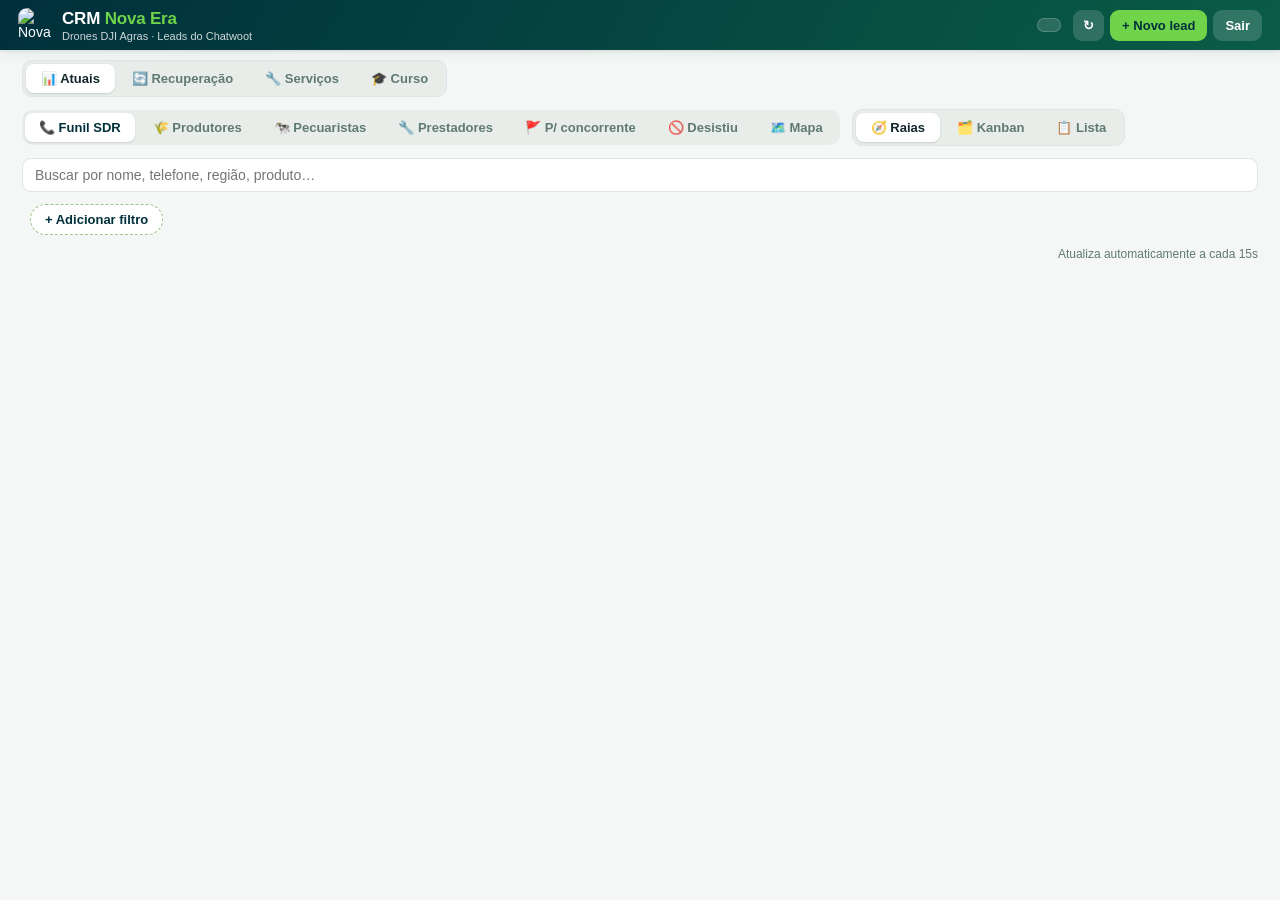
==== public/index.html @ 998b4871 "Painel do Curso: funil paralelo de venda do curso (entrada so manual) Novo escopo 🎓 Curso ao lado de" ====
<!DOCTYPE html>
<html lang="pt-BR">
<head>
  <meta charset="UTF-8" />
  <meta name="viewport" content="width=device-width, initial-scale=1.0, viewport-fit=cover" />
  <title>CRM Nova Era Drones</title>
  <link rel="stylesheet" href="vendor/leaflet/leaflet.css" />
  <link rel="stylesheet" href="styles.css" />
  <link rel="icon" href="brand/favicon.png" />
  <!-- ícone e comportamento de "app" na tela inicial do celular -->
  <link rel="apple-touch-icon" href="brand/apple-touch-icon.png" />
  <link rel="manifest" href="manifest.json" />
  <meta name="apple-mobile-web-app-capable" content="yes" />
  <meta name="mobile-web-app-capable" content="yes" />
  <meta name="apple-mobile-web-app-status-bar-style" content="black-translucent" />
  <meta name="apple-mobile-web-app-title" content="Nova Era" />
  <meta name="theme-color" content="#00303c" />
  <!-- Service Worker: abre/registra offline no campo E mantém o app sempre na
       versão mais nova (recarrega sozinho quando uma atualização assume). -->
  <script>
    if ('serviceWorker' in navigator) {
      // se JÁ existe um SW controlando, uma troca = versão nova assumiu -> recarrega 1x
      if (navigator.serviceWorker.controller) {
        var _recarregando = false;
        navigator.serviceWorker.addEventListener('controllerchange', function () {
          if (_recarregando) return;
          _recarregando = true;
          window.location.reload();
        });
      }
      window.addEventListener('load', function () {
        navigator.serviceWorker.register('/sw.js').then(function (reg) {
          reg.update && reg.update();           // procura atualização a cada abertura
          setInterval(function () { reg.update && reg.update(); }, 60 * 60 * 1000);
        }).catch(function () {});
      });
    }
  </script>
</head>
<body>
  <!-- barra de status offline / envio pendente (controlada pelo app.js) -->
  <div class="offline-bar" id="offlineBar" hidden></div>
  <header class="topbar">
    <div class="brand">
      <img class="logo-img" src="brand/icone.png" alt="Nova Era Drones" />
      <div>
        <h1>CRM <span class="brand-accent">Nova Era</span></h1>
        <p class="sub">Drones DJI Agras · Leads do Chatwoot</p>
      </div>
    </div>
    <div class="stats" id="stats"><!-- preenchido via JS --></div>
    <div class="actions">
      <span class="user-chip" id="userChip"></span>
      <div class="manage-wrap">
        <button class="btn ghost" id="btnManage" title="Ferramentas de gestão" hidden>⚙️ Gerenciar ▾</button>
        <div class="manage-menu" id="manageMenu" hidden>
          <button class="btn ghost" id="btnTeamActivity" title="Quem está online e o que a equipe fez" hidden>👀 Equipe online</button>
          <button class="btn ghost" id="btnBulk" title="Alterar vários clientes de uma vez" hidden>⚡ Alterar em massa</button>
          <button class="btn ghost" id="btnImport" title="Importar leads em massa" hidden>⬆️ Importar planilha</button>
          <button class="btn ghost" id="btnReport" title="Relatório diário" hidden>📊 Relatório</button>
          <button class="btn ghost" id="btnCampaigns" title="Campanhas" hidden>📣 Campanhas</button>
          <button class="btn ghost" id="btnAlertas" title="Prazos dos alertas de retorno e resposta" hidden>⏰ Alertas</button>
          <button class="btn ghost" id="btnUsers" title="Usuários e acessos" hidden>👥 Usuários</button>
        </div>
      </div>
      <button class="btn ghost icon-only" id="btnRefresh" title="Atualizar">↻</button>
      <button class="btn primary" id="btnNew">+ Novo lead</button>
      <button class="btn ghost" id="btnLogout" title="Sair">Sair</button>
    </div>
  </header>

  <div class="toolbar">
    <div class="escopo-switch" id="escopoSwitch" role="tablist" aria-label="Escopo dos leads">
      <button type="button" class="escopo-opt active" id="escAtuais" data-escopo="atuais">📊 Atuais</button>
      <button type="button" class="escopo-opt" id="escRecup" data-escopo="recuperacao">🔄 Recuperação<span class="escopo-badge" id="escRecupBadge" hidden></span></button>
      <button type="button" class="escopo-opt" id="escServ" data-escopo="servicos">🔧 Serviços<span class="escopo-badge serv" id="escServBadge" hidden></span></button>
      <button type="button" class="escopo-opt" id="escCurso" data-escopo="curso">🎓 Curso<span class="escopo-badge curso" id="escCursoBadge" hidden></span></button>
    </div>
    <div class="view-tabs" id="viewTabs" role="tablist">
      <button class="view-tab active" id="tabSDR" role="tab">📞 Funil SDR</button>
      <button class="view-tab" id="tabProdutor" role="tab">🌾 Produtores</button>
      <button class="view-tab" id="tabPecuarista" role="tab">🐄 Pecuaristas</button>
      <button class="view-tab" id="tabPrestador" role="tab">🔧 Prestadores</button>
      <button class="view-tab" id="tabPerdidos" role="tab">🚩 P/ concorrente</button>
      <button class="view-tab" id="tabDesistiu" role="tab">🚫 Desistiu</button>
      <button class="view-tab" id="tabMap" role="tab">🗺️ Mapa</button>
    </div>
    <div class="escopo-switch" id="boardViewSwitch" role="tablist" aria-label="Modo de visualização" title="Como mostrar o quadro">
      <button type="button" class="escopo-opt bv-opt active" id="bvRaias" data-bv="raias">🧭 Raias</button>
      <button type="button" class="escopo-opt bv-opt" id="bvKanban" data-bv="kanban">🗂️ Kanban</button>
      <button type="button" class="escopo-opt bv-opt" id="bvLista" data-bv="lista">📋 Lista</button>
    </div>
    <input type="search" id="search" placeholder="Buscar por nome, telefone, região, produto…" />
    <div class="filters-bar">
      <div class="filter-chips" id="filterChips"><!-- chips de filtro via JS --></div>
      <div class="filter-add-wrap">
        <button class="btn-add-filter" id="btnAddFilter" type="button">+ Adicionar filtro</button>
        <div class="filter-menu" id="filterMenu" hidden><!-- opções via JS --></div>
      </div>
      <button class="link-clear" id="btnLimparFiltros" type="button" hidden>Limpar tudo</button>
    </div>
    <span class="hint" id="autoHint">Atualiza automaticamente a cada 15s</span>
  </div>

  <div class="warn-bar" id="senhaPadraoAviso" hidden>
    ⚠️ Você ainda está usando a senha padrão. Clique aqui para trocar em <b>Usuários</b> e proteger o acesso.
  </div>

  <!-- aviso quando um filtro/busca esconde todos os leads (nada foi perdido) -->
  <div class="empty-filtro" id="emptyFiltro" hidden>
    <span id="emptyFiltroTexto">Nenhum lead corresponde à busca/filtros atuais.</span>
    <button class="btn-limpa-vazio" id="btnLimparVazio" type="button">Limpar busca e filtros</button>
  </div>

  <main class="board-wrap" id="boardWrap">
    <div class="swimboard" id="swimboard"><!-- swimlanes via JS --></div>
  </main>

  <main class="lost-wrap" id="lostWrap" hidden>
    <div class="lost-head" id="lostHead"></div>
    <div class="lost-grid" id="lostGrid"></div>
  </main>

  <main class="lost-wrap" id="desistiuWrap" hidden>
    <div class="lost-head" id="desistiuHead"></div>
    <div class="lost-grid" id="desistiuGrid"></div>
  </main>

  <main class="lost-wrap" id="alertasWrap" hidden>
    <div class="lost-head" id="alertasHead"></div>
    <div class="lost-grid" id="alertasGrid"></div>
  </main>

  <main class="map-wrap" id="mapWrap" hidden>
    <div class="map-legend">
      <span><span class="pin-dot aprox"></span> Aproximado (centro da cidade)</span>
      <span><span class="pin-dot exato"></span> Fazenda exata (ajustada)</span>
      <span>👍 Contato recente · 🔥 Lead quente (várias atualizações)</span>
      <span>⏳ Aguardando liberação do financiamento</span>
      <span>🚫 Desistiu da compra</span>
      <span>🧐 Só curioso (sem perspectiva)</span>
      <span class="map-hint">Arraste um pino até a fazenda do cliente para salvar a localização exata.</span>
    </div>
    <div id="map"></div>
  </main>

  <script src="vendor/leaflet/leaflet.js"></script>

  <!-- Modal de detalhe / edição do lead -->
  <div class="modal-backdrop" id="modalBackdrop" hidden>
    <div class="modal-row">
    <div class="modal" role="dialog" aria-modal="true">
      <div class="modal-head">
        <h2 id="modalTitle">Lead</h2>
        <button class="icon-btn" id="modalClose" aria-label="Fechar">✕</button>
      </div>
      <form id="leadForm" class="modal-body">
        <input type="hidden" name="id" />

        <div class="classify" id="classifyBox">
          <span class="classify-label">Classificação do SDR:</span>
          <div class="seg">
            <label class="seg-opt"><input type="radio" name="tipo" value="" /> <span>—</span></label>
            <label class="seg-opt produtor"><input type="radio" name="tipo" value="produtor" /> <span>🌾 Produtor rural</span></label>
            <label class="seg-opt pecuarista"><input type="radio" name="tipo" value="pecuarista" /> <span>🐄 Pecuarista</span></label>
            <label class="seg-opt prestador"><input type="radio" name="tipo" value="prestador" /> <span>🔧 Prestador de serviço</span></label>
          </div>
          <label class="recup-toggle" title="Cliente antigo que você está tentando recuperar — fica na aba Recuperação, fora do funil dos leads novos">
            <input type="checkbox" name="recuperacao" /> <span>🔄 Lead de recuperação (cliente antigo)</span>
          </label>
        </div>

        <div class="grid">
          <label class="full">Nome do produtor
            <input name="nome" placeholder="Ex.: João da Silva" />
          </label>
          <label>Telefone / WhatsApp <span class="req">*</span>
            <a id="waLead" class="wa-btn" target="_blank" rel="noopener" title="Abrir conversa no WhatsApp" hidden>💬 Abrir no WhatsApp</a>
            <a id="cwLead" class="cw-btn" target="_blank" rel="noopener" title="Abre a conversa no Chatwoot e envia a saudação automática (canal oficial)" hidden>📨 Atender no Chatwoot</a>
            <input name="telefone" placeholder="Ex.: +55 62 99999-0000" required />
          </label>
          <label>E-mail <span class="req">*</span> <small class="req-hint">(nota fiscal)</small>
            <input name="email" type="email" placeholder="Ex.: produtor@email.com" required />
          </label>

          <div class="section-title full">👤 Contato e decisão de compra</div>
          <label>Cargo de quem entrou em contato
            <input name="cargo" list="cargosList" placeholder="Ex.: Agrônomo, Gerente, Filho do dono…" autocomplete="off" />
            <datalist id="cargosList">
              <option value="Proprietário"></option>
              <option value="Sócio"></option>
              <option value="Gerente da fazenda"></option>
              <option value="Administrador"></option>
              <option value="Agrônomo(a)"></option>
              <option value="Operador de drone"></option>
              <option value="Funcionário"></option>
              <option value="Filho(a) do proprietário"></option>
              <option value="Cônjuge"></option>
              <option value="Consultor"></option>
              <option value="Prestador de serviço"></option>
            </datalist>
          </label>
          <label>Quem decide / paga a compra
            <input name="decisor" placeholder="Deixe vazio se for o próprio contato" />
          </label>
          <label class="full">Cargo/relação de quem decide <small class="req-hint">(se for outra pessoa)</small>
            <input name="decisor_cargo" placeholder="Ex.: Proprietário, pai do contato, sócio majoritário…" />
          </label>
          <label class="ac-wrap">Região do produtor
            <input name="regiao" placeholder="Digite a cidade e escolha da lista…" autocomplete="off" />
            <div class="ac-box" id="cidadesBox" hidden></div>
          </label>
          <label>Área cultivada
            <input name="area_cultivada" placeholder="Ex.: 500 ha" />
          </label>
          <div class="full">
            <div class="pedido-head">🚁 Drones do pedido <small class="req-hint">(pode adicionar mais de um)</small></div>
            <div id="itensBox" class="itens-box"><!-- linhas geradas via JS --></div>
            <button type="button" id="btnAddItem">➕ Adicionar outro drone</button>
          </div>
          <label>Valor total estimado (R$)
            <input name="valor" type="number" min="0" step="100" placeholder="0" />
          </label>

          <div class="section-title full">💰 Forma de pagamento <small class="req-hint">(pode combinar — pagamento misto)</small></div>
          <div class="full pay-box" id="payBox"><!-- gerado via JS --></div>
          <div class="full pay-total" id="payTotal"></div>

          <div class="section-title full">🔧 Serviços (pós-venda)</div>
          <label class="recup-toggle full"><input type="checkbox" name="em_servicos" /> <span>Cliente no painel de Serviços (peças/manutenção)</span></label>
          <label>Etapa do serviço
            <select name="status_servico">
              <option value="">—</option>
              <option value="recebido_serv">🔧 Cliente com drone</option>
              <option value="ofertado">📞 Ofereci o serviço</option>
              <option value="negociando_serv">💬 Negociando</option>
              <option value="proposta_serv">📄 Proposta enviada</option>
              <option value="vendido_serv">🏆 Serviço vendido</option>
              <option value="recusado_serv">❌ Não quis</option>
            </select>
          </label>
          <label>Valor do serviço (R$)
            <input name="valor_servico" type="number" min="0" step="100" placeholder="0" />
          </label>

          <div class="section-title full">🎓 Curso de pilotagem</div>
          <label class="recup-toggle full"><input type="checkbox" name="em_curso" /> <span>Cliente no painel do Curso (interessado em fazer o curso)</span></label>
          <label>Etapa do curso
            <select name="status_curso">
              <option value="">—</option>
              <option value="interessado_curso">🎓 Interessado</option>
              <option value="ofertado_curso">📞 Ofereci o curso</option>
              <option value="negociando_curso">💬 Negociando</option>
              <option value="proposta_curso">📄 Proposta enviada</option>
              <option value="matriculado">🏆 Matriculado</option>
              <option value="recusado_curso">❌ Não quis</option>
            </select>
          </label>
          <label>Valor do curso (R$)
            <input name="valor_curso" type="number" min="0" step="100" placeholder="0" />
          </label>

          <div class="section-title full">Responsáveis</div>
          <label>SDR (primeiro contato)
            <select name="sdr" id="sdrSelect"></select>
          </label>
          <label>Vendedor responsável
            <select name="vendedor" id="vendedorSelect"></select>
          </label>
          <label>Etapa do funil
            <select name="status" id="statusSelect"></select>
          </label>

          <div class="section-title full">Origem do tráfego</div>
          <label>Canal
            <select name="origem_canal">
              <option value="">—</option>
              <option>Meta</option>
              <option>Google</option>
              <option>WhatsApp</option>
              <option>TikTok</option>
              <option>Indicação</option>
              <option>Outro</option>
            </select>
          </label>
          <label>Campanha cadastrada
            <select name="campanha_id" id="campanhaSelect"></select>
          </label>
          <label>Campanha (texto livre)
            <input name="campanha" placeholder="Ex.: Soja Safra 25/26" />
          </label>
          <label>utm_source
            <input name="utm_source" placeholder="ex.: facebook" />
          </label>
          <label>utm_medium
            <input name="utm_medium" placeholder="ex.: cpc" />
          </label>
          <label>utm_campaign
            <input name="utm_campaign" placeholder="ex.: soja_go" />
          </label>
          <label>utm_content
            <input name="utm_content" placeholder="ex.: anuncio_video_1" />
          </label>
          <label class="full">Observações
            <textarea name="observacoes" rows="3" placeholder="Anotações do atendimento…"></textarea>
          </label>

          <div class="section-title full">🚗 Visitas de campo <span id="visitCount" class="visit-count"></span></div>
          <div class="full">
            <button class="btn primary small" id="btnRegistrarVisita" type="button">📷 Registrar visita</button>
          </div>
          <div class="full" id="visitList"><!-- lista de visitas via JS --></div>
        </div>
        <div class="meta-line" id="metaLine"></div>
      </form>
      <div class="modal-foot">
        <button class="btn danger ghost" id="btnDelete" type="button">Excluir</button>
        <div class="spacer"></div>
        <button class="btn ghost" id="btnCancel" type="button">Cancelar</button>
        <button class="btn primary" id="btnSave" type="button">Salvar</button>
      </div>
    </div>
    <aside class="hist-panel" id="histPanel">
      <div class="hist-head">📜 Histórico do lead</div>
      <div class="hist-compose">
        <textarea id="histNota" rows="2" maxlength="2000"
          placeholder="Escreva uma atualização sobre este cliente… (ex.: liguei, vai pensar até sexta)"></textarea>
        <button class="hist-nota-btn" id="histNotaBtn" type="button">Adicionar</button>
      </div>
      <div class="hist-timeline" id="histTimeline"></div>
    </aside>
    <aside class="hist-panel chat-panel" id="chatPanel" hidden>
      <div class="hist-head chat-head">💬 Conversa (Chatwoot)
        <button type="button" class="icon-btn" id="chatRefresh" title="Atualizar a conversa">↻</button>
      </div>
      <div class="chat-msgs" id="chatMsgs"><!-- bolhas via JS --></div>
      <div class="chat-anexo-prev" id="chatAnexoPrev" hidden><!-- prévia do anexo --></div>
      <div class="chat-composer">
        <button type="button" class="chat-ico" id="chatAnexar" title="Enviar imagem ou vídeo">📎</button>
        <input type="file" id="chatArquivo" accept="image/*,video/*,audio/*" hidden />
        <button type="button" class="chat-ico" id="chatGravar" title="Gravar áudio">🎤</button>
        <input id="cwMsgTexto" maxlength="2000" autocomplete="off" placeholder="Mensagem para o cliente…" />
        <button type="button" id="cwMsgEnviar" title="Enviar pelo canal oficial">📤</button>
      </div>
    </aside>
    </div>
  </div>

  <!-- Modal de Registrar visita (câmera do celular) -->
  <div class="modal-backdrop modal-top" id="visitBackdrop" hidden>
    <div class="modal narrow" role="dialog" aria-modal="true">
      <div class="modal-head">
        <h2>🚗 Registrar visita</h2>
        <button class="icon-btn" id="visitClose" aria-label="Fechar">✕</button>
      </div>
      <div class="modal-body">
        <p class="muted-note" id="visitLeadNome"></p>
        <label>📷 Foto da fazenda
          <input type="file" id="visitFoto" accept="image/*" capture="environment" />
        </label>
        <div id="visitPreview" class="visit-preview" hidden></div>
        <label>Resultado da visita
          <select id="visitResultado">
            <option value="">— selecione —</option>
            <option>Interessado — avançar</option>
            <option>Em negociação</option>
            <option>Vai pensar</option>
            <option>Reagendar</option>
            <option>Sem interesse</option>
            <option>Fechou negócio</option>
            <option>Não encontrou o cliente</option>
            <option>Outro</option>
          </select>
        </label>
        <label>Observações da visita
          <textarea id="visitObs" rows="3" placeholder="O que foi conversado, próximos passos…"></textarea>
        </label>
        <div class="visit-geo-info" id="visitGeoInfo">📍 A localização (GPS) é registrada automaticamente ao salvar — é obrigatória.</div>
      </div>
      <div class="modal-foot">
        <div class="spacer"></div>
        <button class="btn ghost" id="visitCancel" type="button">Cancelar</button>
        <button class="btn primary" id="visitSalvar" type="button">Salvar visita</button>
      </div>
    </div>
  </div>

  <!-- Modal de Relatório diário -->
  <div class="modal-backdrop" id="reportBackdrop" hidden>
    <div class="modal wide" role="dialog" aria-modal="true">
      <div class="modal-head">
        <h2>📊 Relatório diário</h2>
        <button class="icon-btn" id="reportClose" aria-label="Fechar">✕</button>
      </div>
      <div class="modal-body">
        <p class="muted-note">Leads que chegaram por dia (do Chatwoot e demais origens) e quantos
          o SDR qualificou. Use para acompanhar o volume de entrada e a produtividade da triagem.</p>
        <div class="report-controls">
          <label class="inline">Período
            <select id="reportDias">
              <option value="7">Últimos 7 dias</option>
              <option value="30" selected>Últimos 30 dias</option>
              <option value="90">Últimos 90 dias</option>
            </select>
          </label>
          <button class="btn primary small" id="btnReportCsv" type="button">⬇️ Baixar CSV</button>
        </div>
        <div id="reportTotals" class="report-totals"></div>
        <div id="reportBody" class="camp-report"></div>
      </div>
    </div>
  </div>

  <!-- Painel do gestor: quem está online + últimas movimentações da equipe -->
  <div class="modal-backdrop" id="teamActBackdrop" hidden>
    <div class="modal" role="dialog" aria-modal="true">
      <div class="modal-head">
        <h2>👀 Equipe — online e atividade</h2>
        <button class="icon-btn" id="teamActClose" aria-label="Fechar">✕</button>
      </div>
      <div class="modal-body">
        <div class="ta-sec-title">🟢 Online agora</div>
        <div id="onlineList" class="online-list"></div>
        <div class="ta-sec-title">🕒 Últimas movimentações</div>
        <div id="atividadeList" class="atividade-list"></div>
      </div>
    </div>
  </div>

  <!-- Modal de Importação em massa -->
  <!-- Ação em massa: aplica a mesma mudança a todos os clientes listados agora -->
  <div class="modal-backdrop" id="bulkBackdrop" hidden>
    <div class="modal narrow" role="dialog" aria-modal="true">
      <div class="modal-head">
        <h2>⚡ Alterar vários de uma vez</h2>
        <button class="icon-btn" id="bulkClose" aria-label="Fechar">✕</button>
      </div>
      <div class="modal-body">
        <p class="muted-note" id="bulkResumo"></p>
        <label>Vendedor responsável
          <select id="bulkVendedor"></select>
        </label>
        <label>Classificar como
          <select id="bulkTipo">
            <option value="">— manter como está —</option>
            <option value="produtor">🌾 Produtor rural</option>
            <option value="pecuarista">🐄 Pecuarista</option>
            <option value="prestador">🔧 Prestador de serviço</option>
          </select>
        </label>
        <label class="bulk-check">
          <input type="checkbox" id="bulkQualificar" />
          Mover para o funil de vendas (etapa “Recebido do SDR”) quem ainda está na triagem
        </label>
        <p class="muted-note">Altera <b>só os clientes da aba em que você está agora</b> (respeitando a
          busca e os filtros) — o número acima é exatamente o que será alterado. Negócios já
          <b>Ganhos</b> ou <b>Perdidos</b> <b>não são alterados</b>.</p>
        <div class="import-actions">
          <button class="btn primary" id="btnBulkRun" type="button">Aplicar</button>
        </div>
        <div id="bulkResult" class="import-result"></div>
      </div>
    </div>
  </div>

  <div class="modal-backdrop" id="importBackdrop" hidden>
    <div class="modal narrow" role="dialog" aria-modal="true">
      <div class="modal-head">
        <h2>⬆️ Importar leads</h2>
        <button class="icon-btn" id="importClose" aria-label="Fechar">✕</button>
      </div>
      <div class="modal-body">
        <p class="muted-note">Envie uma planilha <b>CSV</b> (o Excel salva nesse formato:
          <i>Arquivo → Salvar como → CSV</i>). Colunas aceitas: <b>nome, telefone, email</b>,
          regiao, area_cultivada, produto, valor, sdr, vendedor, canal, campanha, observacoes.
          Telefone e e-mail são obrigatórios; duplicados são pulados e listados no final.</p>
        <p><a id="importTemplate" class="pp-acao" download="modelo-leads.csv">⬇️ Baixar planilha modelo</a></p>
        <input type="file" id="importFile" accept=".csv,text/csv" />
        <div class="import-actions">
          <button class="btn primary" id="btnImportRun" type="button">Importar</button>
        </div>
        <div id="importResult" class="import-result"></div>
      </div>
    </div>
  </div>

  <!-- Modal de Campanhas -->
  <div class="modal-backdrop" id="campBackdrop" hidden>
    <div class="modal wide" role="dialog" aria-modal="true">
      <div class="modal-head">
        <h2>📣 Campanhas</h2>
        <button class="icon-btn" id="campClose" aria-label="Fechar">✕</button>
      </div>
      <div class="modal-body">
        <p class="muted-note">Cadastre cada campanha de tráfego pago. O CRM identifica a campanha do
          lead automaticamente: pelos dados do anúncio (Meta → WhatsApp), pelas UTMs da landing page
          ou pelo <b>#código</b> na primeira mensagem — use o link de WhatsApp gerado abaixo no seu anúncio.</p>

        <div class="settings-row">
          <label class="inline">Seu número de WhatsApp (com DDI+DDD, só dígitos)
            <input id="waNumber" placeholder="Ex.: 5562999990000" />
          </label>
          <button class="btn primary small" id="btnSaveWa" type="button">Salvar número</button>
        </div>

        <div class="section-title" style="margin-top:16px">📨 Atender pelo Chatwoot (canal oficial)</div>
        <p class="muted-note">Os vendedores atendem pelo Chatwoot da empresa (não pelo WhatsApp pessoal,
          que corre risco de bloqueio). O botão “Atender no Chatwoot” abre a conversa e envia a saudação
          abaixo automaticamente. Use <b>{nome}</b> para o primeiro nome do cliente.</p>
        <div class="settings-row">
          <label class="inline">Endereço do Chatwoot
            <input id="cwUrl" placeholder="Ex.: https://chat.novaeradrones.com.br" />
          </label>
          <label class="inline">Nº da conta
            <input id="cwAccount" placeholder="Ex.: 2" style="width:70px" />
          </label>
          <label class="inline">Nº da caixa de entrada <small class="req-hint">(p/ criar conversa nova — o Testar conexão mostra os números)</small>
            <input id="cwInbox" placeholder="Ex.: 3" style="width:70px" />
          </label>
        </div>
        <div class="settings-row">
          <label class="inline">Token de acesso da API <small class="req-hint">(Perfil → Configurações → Token de acesso)</small>
            <input id="cwToken" type="password" placeholder="cole o token aqui" autocomplete="off" />
          </label>
        </div>
        <div class="settings-row">
          <label class="inline" style="flex:1">Saudação automática
            <textarea id="cwSaudacao" rows="2" placeholder="Ex.: Olá {nome}! Aqui é da Nova Era Drones 👋 Tudo bem?"></textarea>
          </label>
          <button class="btn primary small" id="btnSaveCw" type="button">Salvar Chatwoot</button>
          <button class="btn ghost small" id="btnTestCw" type="button" title="Verifica o endereço, o token e a conta e diz o que está errado">🔌 Testar conexão</button>
        </div>
        <div class="cw-teste" id="cwTesteBox" hidden></div>

        <div class="settings-row" style="margin-top:10px">
          <button class="btn ghost small" id="btnConectarTodos" type="button"
            title="Vincula cada lead da Recuperação à conversa antiga dele no Chatwoot (não envia mensagem nenhuma)">🔗 Conectar TODOS os leads da Recuperação</button>
        </div>
        <div class="cw-teste" id="loteStatus" hidden></div>

        <div class="section-title" style="margin-top:18px">📥 Receber leads do Chatwoot automaticamente</div>
        <p class="muted-note">Todo cliente que chamar no Chatwoot vira lead aqui <b>sozinho</b> — já conectado à
          conversa (chat, saudação, tudo funcionando) e entrando no rodízio dos SDRs. Para ligar essa ponte:
          <b>1)</b> copie o endereço abaixo; <b>2)</b> no Chatwoot, vá em <b>⚙️ Configurações → Integrações →
          Webhooks → Configurar / Adicionar novo webhook</b>; <b>3)</b> cole o endereço e marque os eventos
          <b>Conversa criada</b>, <b>Conversa atualizada</b> e <b>Mensagem criada</b>; <b>4)</b> salve.</p>
        <div class="settings-row">
          <input id="whUrl" readonly placeholder="carregando…" style="flex:1; min-width: 0" />
          <button class="btn primary small" id="btnCopiarWh" type="button">📋 Copiar endereço</button>
        </div>
        <div class="cw-teste" id="whStatus" hidden></div>

        <form id="campForm" class="camp-add">
          <input name="nome" placeholder="Nome da campanha (ex.: Soja Safra 2025)" required />
          <select name="canal">
            <option>Meta</option>
            <option>Google</option>
            <option>WhatsApp</option>
            <option>TikTok</option>
            <option>Indicação</option>
            <option>Outro</option>
          </select>
          <input name="keyword" placeholder="Palavra-chave (opcional)" />
          <button class="btn primary" type="submit">Adicionar</button>
        </form>

        <div id="campList" class="camp-list"><!-- via JS --></div>

        <div class="section-title" style="margin-top:18px">📊 Resultado por campanha</div>
        <div id="campReport" class="camp-report"><!-- via JS --></div>
      </div>
    </div>
  </div>

  <!-- Modal de Alertas (prazos configuráveis) -->
  <div class="modal-backdrop" id="alertasCfgBackdrop" hidden>
    <div class="modal" role="dialog" aria-modal="true">
      <div class="modal-head">
        <h2>⏰ Alertas</h2>
        <button class="icon-btn" id="alertasCfgClose" aria-label="Fechar">✕</button>
      </div>
      <div class="modal-body">
        <p class="muted-note">Ajuste de quanto em quanto tempo o CRM cobra a equipe. Os alertas
          aparecem no card do lead e na central <b>🔔 Alertas</b> (topo).</p>

        <div class="settings-row">
          <label class="inline">📨 Cobrar um retorno a cada
            <input id="cfgCadencia" type="number" min="1" max="30" step="1" style="width:70px" /> dia(s) sem contato
          </label>
        </div>
        <p class="muted-note" style="margin-top:2px">Leads 🔥 quentes são cobrados na metade do prazo (mais cedo e em vermelho);
          👍 mornos no prazo (laranja); frios no prazo (amarelo).</p>

        <div class="settings-row" style="margin-top:14px">
          <label class="inline">📱 Marcar a resposta como urgente (vermelho) após
            <input id="cfgRespostaHoras" type="number" min="1" max="168" step="1" style="width:70px" /> hora(s)
          </label>
        </div>
        <p class="muted-note" style="margin-top:2px">Vale para o alerta de “registrar a resposta” que começa quando você clica no WhatsApp do cliente.</p>

        <div style="margin-top:16px">
          <button class="btn primary" id="btnSaveAlertas" type="button">Salvar</button>
        </div>
      </div>
    </div>
  </div>

  <!-- Modal de Usuários e níveis de acesso (só administrador) -->
  <div class="modal-backdrop" id="teamBackdrop" hidden>
    <div class="modal" role="dialog" aria-modal="true">
      <div class="modal-head">
        <h2>👥 Usuários e níveis de acesso</h2>
        <button class="icon-btn" id="teamClose" aria-label="Fechar">✕</button>
      </div>
      <div class="modal-body">
        <p class="muted-note"><b>Níveis:</b> SDR vê só os leads dele · Vendedor vê os leads
          qualificados dele (e os sem responsável, para assumir) · Gerente vê tudo ·
          Administrador vê tudo e gerencia estes acessos. Leads novos do Chatwoot entram em
          rodízio entre os SDRs ativos.</p>
        <div id="teamList" class="team-list"><!-- via JS --></div>
        <form id="teamForm" class="user-add">
          <input name="nome" placeholder="Nome" required />
          <input name="login" placeholder="login (opcional)" />
          <input name="senha" type="password" placeholder="senha (mín. 6)" required />
          <select name="papel">
            <option value="sdr">SDR</option>
            <option value="vendedor">Vendedor</option>
            <option value="gerente">Gerente</option>
            <option value="admin">Administrador</option>
          </select>
          <button class="btn primary" type="submit">Criar usuário</button>
        </form>
      </div>
    </div>
  </div>

  <div class="toast" id="toast" hidden></div>

  <script src="app.js"></script>
</body>
</html>
---- public/styles.css ----
/* Paleta Nova Era Drones (novaeradrones.com.br): petróleo #00303c + verde #70d44b */
:root {
  --green-900: #001d25;
  --green-700: #00303c;
  --green-600: #0a5c46;
  --green-500: #57b53a;
  --green-100: #e8f7e0;
  --accent: #70d44b;
  --bg: #f4f7f5;
  --card: #ffffff;
  --ink: #12262c;
  --muted: #5f7a74;
  --line: #dfe3eb;
  --danger: #c0392b;
  --amber: #b7791f;
  --blue: #2b6cb0;
  --purple: #6b46c1;
  --shadow: 0 1px 3px rgba(0, 48, 60, 0.10), 0 4px 12px rgba(0, 48, 60, 0.07);
  --radius: 12px;
  --col-w: 224px;
  --lane-w: 168px;
}

* { box-sizing: border-box; }
html, body { margin: 0; padding: 0; height: 100%; }
body {
  font-family: -apple-system, "Segoe UI", Roboto, Helvetica, Arial, sans-serif;
  background: var(--bg);
  color: var(--ink);
  font-size: 14px;
  -webkit-font-smoothing: antialiased;
  display: flex;
  flex-direction: column;
  height: 100vh;
  overflow-x: hidden; /* só o quadro rola de lado; a página nunca */
}

/* ---------- Topbar ---------- */
.topbar {
  display: flex;
  align-items: center;
  gap: 12px;
  padding: 8px 18px;
  /* aberto como app no iPhone (notch): empurra o conteúdo p/ baixo da status bar */
  padding-top: max(8px, env(safe-area-inset-top));
  padding-left: max(18px, env(safe-area-inset-left));
  padding-right: max(18px, env(safe-area-inset-right));
  background: linear-gradient(120deg, var(--green-700), var(--green-600));
  color: #fff;
  box-shadow: var(--shadow);
  flex-wrap: wrap;
  flex-shrink: 0;
}
.brand { display: flex; align-items: center; gap: 10px; }
.brand .logo-img { width: 34px; height: 34px; border-radius: 9px; }
.brand h1 { margin: 0; font-size: 17px; font-weight: 700; letter-spacing: -0.2px; }
.brand .brand-accent { color: var(--accent); }
.brand .sub { margin: 1px 0 0; font-size: 11px; opacity: 0.8; }
.user-chip {
  font-size: 12px; font-weight: 700; color: #fff;
  background: rgba(255, 255, 255, 0.14); border: 1px solid rgba(255, 255, 255, 0.2);
  border-radius: 20px; padding: 6px 11px; white-space: nowrap;
}

.stats { display: flex; gap: 7px; flex: 1; flex-wrap: wrap; }
.stat {
  background: rgba(255, 255, 255, 0.14);
  border: 1px solid rgba(255, 255, 255, 0.2);
  border-radius: 9px;
  padding: 4px 10px;
  min-width: 58px;
}
.stat .n { font-size: 15px; font-weight: 700; line-height: 1.15; white-space: nowrap; }
.stat .l { font-size: 10px; opacity: 0.85; margin-top: 1px; white-space: nowrap; }
.stat.clicavel { cursor: pointer; }
.stat.wait { background: rgba(255, 209, 102, 0.28); border-color: rgba(255, 209, 102, 0.75); }
.stat.wait:hover { background: rgba(255, 209, 102, 0.42); }
.stat.wait .l { opacity: 1; }
.actions { display: flex; gap: 6px; align-items: center; }
.actions .btn { padding: 8px 12px; font-size: 13px; }
.actions .btn.icon-only { padding: 8px 10px; }

/* menu "Gerenciar" (agrupa as ferramentas de gestão) */
.manage-wrap { position: relative; }
.manage-menu {
  position: absolute; top: calc(100% + 6px); right: 0; z-index: 60; min-width: 200px;
  background: #fff; border: 1px solid var(--line); border-radius: 10px; box-shadow: var(--shadow);
  padding: 6px; display: flex; flex-direction: column; gap: 2px;
}
.manage-menu[hidden] { display: none; }
.manage-menu .btn.ghost {
  background: none; color: var(--ink); text-align: left; justify-content: flex-start;
  width: 100%; border-radius: 7px; padding: 9px 11px; font-weight: 600; font-size: 13.5px;
}
.manage-menu .btn.ghost:hover { background: var(--green-100); }
.manage-menu .btn[hidden] { display: none; }

/* ---------- Botões ---------- */
.btn {
  font: inherit; border: none; border-radius: 9px; padding: 9px 15px;
  cursor: pointer; font-weight: 600; white-space: nowrap;
  transition: transform 0.05s, filter 0.15s, background 0.15s;
}
.btn:active { transform: translateY(1px); }
.btn.primary { background: var(--accent); color: var(--green-700); }
.btn.primary:hover { filter: brightness(1.06); }
.btn.ghost { background: rgba(255, 255, 255, 0.16); color: #fff; }
.btn.ghost:hover { background: rgba(255, 255, 255, 0.26); }
.btn.danger { color: var(--danger); }
.btn.danger.ghost { background: #fbe9e7; }
.btn.danger.ghost:hover { background: #f7d9d5; }
.icon-btn {
  background: none; border: none; font-size: 18px; cursor: pointer;
  color: var(--muted); padding: 4px 8px; border-radius: 6px;
}
.icon-btn:hover { background: var(--line); }

/* ---------- Toolbar ---------- */
.toolbar {
  display: flex; align-items: center; gap: 12px;
  padding: 10px 22px; flex-wrap: wrap; flex-shrink: 0;
}
.toolbar input[type="search"], .toolbar select {
  font: inherit; padding: 8px 12px; border: 1px solid var(--line);
  border-radius: 9px; background: #fff; color: var(--ink);
}
.toolbar input[type="search"] { flex: 1; min-width: 200px; }
.toolbar .hint { color: var(--muted); font-size: 12px; margin-left: auto; }

/* ---------- Filtros em chips (estilo Aegro) ---------- */
.filters-bar { display: flex; align-items: center; gap: 8px; flex-wrap: wrap; flex: 1 1 100%; }
.filter-chips { display: flex; align-items: center; gap: 8px; flex-wrap: wrap; }
.chip-filter {
  display: inline-flex; align-items: center; gap: 6px;
  background: var(--green-100); border: 1px solid #cfe6c4; border-radius: 20px; padding: 4px 6px 4px 12px;
}
.chip-filter .chip-label { font-size: 12px; font-weight: 700; color: var(--green-700); }
.chip-filter select {
  font: inherit; font-size: 12.5px; font-weight: 600; color: var(--ink);
  border: none; background: transparent; padding: 3px 2px; cursor: pointer; max-width: 190px;
}
.chip-filter select:focus { outline: none; }
.chip-x {
  border: none; background: rgba(0, 48, 60, 0.10); color: var(--green-700);
  width: 20px; height: 20px; border-radius: 50%; cursor: pointer; font-size: 11px; line-height: 1;
  display: inline-flex; align-items: center; justify-content: center;
}
.chip-x:hover { background: rgba(0, 48, 60, 0.20); }
.filter-add-wrap { position: relative; }
.btn-add-filter {
  font: inherit; font-size: 13px; font-weight: 700; cursor: pointer;
  color: var(--green-700); background: #fff; border: 1px dashed #9cc78a;
  border-radius: 20px; padding: 7px 14px;
}
.btn-add-filter:hover { background: var(--green-100); }
.filter-menu {
  position: absolute; top: calc(100% + 6px); left: 0; z-index: 40; min-width: 200px;
  background: #fff; border: 1px solid var(--line); border-radius: 10px; box-shadow: var(--shadow);
  padding: 6px; display: flex; flex-direction: column; gap: 2px;
}
.filter-menu[hidden] { display: none; }
.filter-menu-item {
  font: inherit; font-size: 13px; text-align: left; border: none; background: none; cursor: pointer;
  padding: 8px 10px; border-radius: 7px; color: var(--ink);
}
.filter-menu-item:hover { background: var(--green-100); }
.filter-menu-empty { font-size: 12px; color: var(--muted); padding: 8px 10px; }
.link-clear {
  font: inherit; font-size: 12.5px; font-weight: 600; color: var(--danger);
  background: none; border: none; cursor: pointer; text-decoration: underline;
}

/* ---------- Abas Quadro/Mapa ---------- */
/* Botão de escopo: Atuais (leads novos) x Recuperação (clientes antigos) */
.escopo-switch { display: inline-flex; gap: 2px; background: #e9ede9; border: 1px solid var(--line); border-radius: 10px; padding: 3px; }
.escopo-opt {
  border: none; background: transparent; font: inherit; font-size: 13px; font-weight: 700;
  color: var(--muted); padding: 7px 15px; border-radius: 8px; cursor: pointer;
  display: inline-flex; align-items: center; gap: 6px;
}
.escopo-opt.active { background: #fff; color: var(--ink); box-shadow: 0 1px 2px rgba(20,53,31,0.15); }
#escRecup.active { color: #8a5a00; }
.escopo-badge { background: #f0b429; color: #3a2c00; font-size: 11px; font-weight: 800; border-radius: 999px; padding: 0 7px; min-width: 18px; text-align: center; }
/* modo recuperação: lembrete visual de que NÃO é o funil dos leads novos */
body.modo-recuperacao .toolbar { background: #fff7e8; box-shadow: inset 0 3px 0 #f0b429; }
.recup-toggle { display: inline-flex; align-items: center; gap: 8px; margin-top: 10px; font-size: 13px; font-weight: 600; color: var(--ink); cursor: pointer; }
.recup-toggle input { width: 16px; height: 16px; }
.view-tabs { display: flex; gap: 4px; background: #e9ede9; border-radius: 10px; padding: 3px; }
.view-tabs[hidden] { display: none; } /* o atributo hidden precisa vencer o display:flex */
.view-tab {
  font: inherit; font-weight: 700; font-size: 13px; border: none; cursor: pointer;
  padding: 7px 14px; border-radius: 8px; background: transparent; color: var(--muted);
}
.view-tab.active { background: #fff; color: var(--green-700); box-shadow: 0 1px 2px rgba(20,53,31,0.12); }

/* ---------- Mapa ---------- */
/* Aba Negócios perdidos */
.lost-wrap { flex: 1; overflow: auto; padding: 14px 22px 24px; }
.lost-wrap[hidden] { display: none; }
.lost-head { margin-bottom: 12px; }
.lost-count { font-size: 18px; font-weight: 800; color: var(--danger); }
#desistiuHead .lost-count { color: #718096; } /* desistiu usa cinza, não o vermelho de perdido */
.lost-sub { font-size: 12.5px; color: var(--muted); margin-top: 2px; }
.lost-grid { display: grid; grid-template-columns: repeat(auto-fill, minmax(240px, 1fr)); gap: 12px; align-items: start; }
.lost-grid .card { margin-bottom: 0; cursor: pointer; }
.lost-empty { color: var(--muted); padding: 24px 4px; font-size: 14px; }

.map-wrap { flex: 1; display: flex; flex-direction: column; min-height: 0; padding: 0 22px 18px; }
/* o atributo hidden precisa vencer o display:flex acima — senão o mapa
   aparece embaixo do quadro e cobre a tela */
.map-wrap[hidden] { display: none; }
.map-legend {
  display: flex; align-items: center; gap: 18px; flex-wrap: wrap;
  font-size: 12.5px; color: var(--ink); padding: 8px 2px;
}
.map-legend .map-hint { color: var(--muted); margin-left: auto; }
.pin-dot {
  display: inline-block; width: 12px; height: 12px; border-radius: 50%;
  border: 2px solid #fff; box-shadow: 0 1px 3px rgba(0,0,0,0.35); vertical-align: -2px;
}
.pin-dot.aprox { background: #ed8936; }
.pin-dot.exato { background: var(--green-600); }
/* isolation: as camadas internas do Leaflet têm z-index alto (400-800);
   isolar impede que elas passem na frente dos modais do CRM */
#map { flex: 1; min-height: 0; border-radius: var(--radius); box-shadow: var(--shadow); isolation: isolate; }

/* pino no mapa (divIcon do Leaflet) */
.lead-pin {
  width: 18px; height: 18px; border-radius: 50%;
  border: 2.5px solid #fff; box-shadow: 0 1px 4px rgba(0,0,0,0.4);
  cursor: grab;
}
.lead-pin.aprox { background: #ed8936; }
.lead-pin.exato { background: var(--green-600); }
.lead-pin.won { background: var(--green-600); }
.lead-pin.lost { background: var(--danger); }
.lead-pin.gaveup { background: #718096; }
.lead-pin.curioso { background: #a9885c; }
/* aguardando o banco: anel azul (perde p/ "movendo" e p/ o calor, logo abaixo) */
.lead-pin.aguardando { box-shadow: 0 1px 4px rgba(0,0,0,0.4), 0 0 0 3px rgba(43,108,176,0.45); }
.lead-pin.movendo { box-shadow: 0 0 0 4px rgba(112, 212, 75, 0.6); animation: pulse 1s infinite; }
@keyframes pulse { 50% { box-shadow: 0 0 0 8px rgba(112, 212, 75, 0.25); } }
.pin-flag { position: absolute; left: 10px; top: -12px; font-size: 13px; filter: drop-shadow(0 1px 1px rgba(0,0,0,0.4)); }
/* selo de atividade recente em volta do pino (👍 recente / 🔥 quente) */
.pin-heat { position: absolute; right: -11px; bottom: -11px; font-size: 15px; line-height: 1;
  filter: drop-shadow(0 1px 1px rgba(0,0,0,0.45)); pointer-events: none; }
.lead-pin.heat-recente { box-shadow: 0 1px 4px rgba(0,0,0,0.4), 0 0 0 3px rgba(59,130,246,0.35); }
.lead-pin.heat-quente { box-shadow: 0 1px 4px rgba(0,0,0,0.4), 0 0 0 3px rgba(255,120,0,0.5); animation: heatPulse 1.5s infinite; }
@keyframes heatPulse { 50% { box-shadow: 0 1px 4px rgba(0,0,0,0.4), 0 0 0 8px rgba(255,120,0,0.15); } }
.map-popup .pp-heat { font-weight: 700; }
/* aguardando o banco liberar o recurso: ampulheta girando ("carregando") */
.pin-fin { position: absolute; left: -13px; top: -11px; font-size: 14px; line-height: 1;
  filter: drop-shadow(0 1px 1px rgba(0,0,0,0.45)); pointer-events: none;
  animation: finGira 2s linear infinite; }
@keyframes finGira { 0% { transform: rotate(0deg); } 60% { transform: rotate(180deg); } 100% { transform: rotate(360deg); } }
.map-popup .pp-fin { font-weight: 700; color: #2b6cb0; }
/* selo de atividade no card do quadro */
.card-heat { margin-left: 5px; font-size: 13px; }
.card-heat.quente { animation: heatBlink 1.6s infinite; }
@keyframes heatBlink { 50% { opacity: 0.55; } }
/* alerta "registre a resposta" (ao clicar no WhatsApp): amarelo e, com o tempo, vermelho */
.card .wait-reply {
  display: flex; align-items: center; gap: 5px;
  font-size: 11px; font-weight: 700; line-height: 1.25;
  margin: 4px 0 2px; padding: 3px 7px; border-radius: 7px;
}
.card .wait-reply .ic { flex-shrink: 0; }
/* barra de status offline / envio pendente (topo da tela) */
.offline-bar {
  position: sticky; top: 0; z-index: 1200;
  background: #4a3410; color: #ffe9c2; border-bottom: 1px solid #6b4d18;
  font-size: 13px; font-weight: 700; text-align: center;
  padding: 7px 12px; line-height: 1.3;
}
.offline-bar.enviando { background: #123f2a; color: #c8f2d8; border-bottom-color: #1c5e3f; }
/* marcador "aguardando enviar" em visitas/histórico feitos offline */
.pendente-envio {
  display: inline-block; margin-left: 6px; font-size: 10.5px; font-weight: 700;
  color: #8a6100; background: #fff5d6; border: 1px solid #f2d888;
  border-radius: 6px; padding: 1px 6px; vertical-align: middle;
}
.card .wait-reply.respondeu { background: #ddf5e3; color: #1c6b3a; border: 1px solid #a9dfba; }
.card .wait-reply.pendente { background: #fff5d6; color: #8a6100; border: 1px solid #f2d888; }
.card .wait-reply.morno { background: #ffe8cf; color: #9a4d0a; border: 1px solid #f5c48a; }
.card .wait-reply.urgente { background: #fde3e1; color: #b02a1f; border: 1px solid #f3b4ae; animation: heatBlink 1.6s infinite; }
.map-popup .pp-nome { font-weight: 700; font-size: 13.5px; margin-bottom: 4px; }
.map-popup .pp-linha { font-size: 12px; color: var(--muted); margin-top: 2px; }
.map-popup .pp-acoes { display: flex; gap: 6px; margin-top: 10px; flex-wrap: wrap; }
.map-popup .pp-btn {
  font: inherit; font-size: 12px; font-weight: 700; cursor: pointer;
  border: 1px solid var(--line); background: #fff; color: var(--ink);
  border-radius: 8px; padding: 6px 10px;
}
.map-popup .pp-btn:hover { background: var(--green-100); }
.map-popup .pp-btn.wa { color: #128c4b; border-color: #b6e6c6; background: #e7f7ee; text-decoration: none; }
.map-popup .pp-btn.wa:hover { background: #d4f0e0; }
/* botão "Abrir no WhatsApp" ao lado do campo de telefone na ficha */
.wa-btn {
  display: inline-block; margin-left: 8px; font-size: 12px; font-weight: 700;
  color: #128c4b; text-decoration: none; background: #e7f7ee; border: 1px solid #b6e6c6;
  border-radius: 14px; padding: 2px 10px; vertical-align: middle;
}
.wa-btn:hover { background: #d4f0e0; }
.wa-btn[hidden] { display: none; }
.map-popup .pp-btn.primary { background: var(--accent); border-color: var(--accent); color: var(--green-700); }

/* ---------- Quadro swimlane ---------- */
.board-wrap { flex: 1; overflow: auto; padding: 0 0 24px; }
.swimboard {
  display: grid;
  grid-template-columns: var(--lane-w) repeat(8, var(--col-w));
  align-items: start;
  min-width: max-content;
}

/* Cabeçalho das colunas (etapas) */
.col-h {
  position: sticky; top: 0; z-index: 6;
  background: var(--bg);
  padding: 12px 12px 10px;
  font-weight: 700; font-size: 12.5px;
  display: flex; align-items: center; gap: 7px;
  border-bottom: 2px solid var(--line);
}
.col-h .dot { width: 9px; height: 9px; border-radius: 50%; flex-shrink: 0; }
.corner {
  position: sticky; top: 0; left: 0; z-index: 8;
  background: var(--bg); border-bottom: 2px solid var(--line);
}

/* Rótulo da raia (coluna fixa à esquerda) */
.lane-label {
  position: sticky; left: 0; z-index: 5;
  background: var(--bg);
  padding: 12px 12px;
  border-bottom: 1px solid var(--line);
  border-right: 2px solid var(--line);
  min-height: 96px;
}
.lane-name { font-weight: 700; font-size: 13.5px; display: flex; align-items: center; gap: 6px; }
.role-badge {
  font-size: 9.5px; font-weight: 700; text-transform: uppercase; letter-spacing: 0.4px;
  padding: 1px 6px; border-radius: 20px;
}
.role-badge.sdr { background: #e8f0fb; color: var(--blue); }
.role-badge.vendedor { background: var(--green-100); color: var(--green-700); }
.role-badge.outro { background: #eee; color: var(--muted); }
.lane-metrics { margin-top: 8px; display: flex; flex-direction: column; gap: 3px; font-size: 11px; color: var(--muted); }
.lane-metrics b { color: var(--ink); }

/* Célula (raia × etapa) */
.cell {
  border-bottom: 1px solid var(--line);
  border-right: 1px dashed #ecefec;
  padding: 8px 8px;
  min-height: 96px;
}
.cell.drop-hover { background: var(--green-100); box-shadow: inset 0 0 0 2px var(--green-500); }

/* Cores por coluna */
.st-novo .dot { background: #718096; }
.st-triagem .dot { background: var(--blue); }
.st-q_prod .dot { background: var(--green-500); }
.st-q_prest .dot { background: #2f855a; }
.st-perd_sdr .dot { background: var(--danger); }
.st-curioso .dot { background: #a9885c; }
.st-recebido .dot { background: var(--green-500); }
.st-decidindo .dot { background: #b8860b; }
.st-negociacao .dot { background: var(--purple); }
/* colunas do painel de Serviços */
.st-recebido_serv .dot { background: #2b6cb0; }
.st-ofertado .dot { background: #0e7490; }
.st-negociando_serv .dot { background: var(--purple); }
.st-proposta_serv .dot { background: #b8860b; }
.st-vendido_serv .dot { background: var(--green-500); }
.st-recusado_serv .dot { background: #718096; }
.tag.valor.serv { background: #e0f2fe; color: #075985; }
/* botão Serviços do switch de escopo */
.escopo-badge.serv { background: #0e7490; color: #e0f7ff; }
#escServ.active { color: #0e5a6e; }
body.modo-servicos .toolbar { background: #eef8fb; box-shadow: inset 0 3px 0 #0e7490; }
/* botão Curso do switch de escopo (painel do curso de pilotagem) */
.escopo-badge.curso { background: #6b46c1; color: #f3ecfe; }
#escCurso.active { color: #553c9a; }
body.modo-curso .toolbar { background: #f6f2fd; box-shadow: inset 0 3px 0 #6b46c1; }
.tag.valor.curso { background: #f3ecfe; color: #553c9a; }
/* colunas do painel do Curso */
.st-interessado_curso .dot { background: #6b46c1; }
.st-ofertado_curso .dot { background: #0e7490; }
.st-negociando_curso .dot { background: var(--purple); }
.st-proposta_curso .dot { background: #b8860b; }
.st-matriculado .dot { background: var(--green-500); }
.st-recusado_curso .dot { background: #718096; }
/* caixa de seleção da ação em massa */
.bulk-check {
  display: flex; align-items: flex-start; gap: 8px; font-size: 13px;
  font-weight: 500; color: var(--ink); margin-top: 10px;
}
.bulk-check input { margin-top: 2px; flex-shrink: 0; }

/* ---------- Painel Equipe (online + atividade) ---------- */
.ta-sec-title { font-weight: 800; font-size: 13px; color: var(--green-700); margin: 4px 0 8px; }
.atividade-list .ta-sec-title, .ta-sec-title + .ta-sec-title { margin-top: 14px; }
.online-list { display: flex; flex-wrap: wrap; gap: 8px; margin-bottom: 6px; }
.online-chip {
  display: inline-flex; align-items: center; gap: 7px;
  background: #f1f4f2; border: 1px solid var(--line); border-radius: 20px; padding: 5px 12px 5px 9px;
}
.online-chip .dot { width: 9px; height: 9px; border-radius: 50%; background: #b8c0c4; flex-shrink: 0; }
.online-chip.on { background: #e9f9ef; border-color: #b6e6c6; }
.online-chip.on .dot { background: #2ecc71; box-shadow: 0 0 0 3px rgba(46,204,113,0.25); }
.online-chip .nome { font-weight: 700; font-size: 12.5px; color: var(--ink); }
.online-chip .papel { font-size: 10.5px; color: var(--muted); background: rgba(0,0,0,0.05); padding: 1px 6px; border-radius: 10px; }
.online-chip .quando { font-size: 11px; color: var(--muted); }
.online-chip.on .quando { color: var(--green-600); font-weight: 700; }

.atividade-list { max-height: 46vh; overflow-y: auto; }
.atv { padding: 9px 0; border-bottom: 1px solid var(--line); }
.atv:last-child { border-bottom: none; }
.atv-top { display: flex; justify-content: space-between; gap: 10px; align-items: baseline; }
.atv-who { font-size: 12.5px; font-weight: 700; color: var(--ink); }
.atv-when {
  font-size: 12.5px; font-weight: 700; color: var(--green-700); white-space: nowrap;
  background: #eef3ef; border-radius: 6px; padding: 2px 8px;
}
.atv-item { font-size: 12.5px; color: var(--ink); margin-top: 2px; }
.atv.nota .atv-item { background: #eef5ff; border: 1px solid #d3e3ff; border-radius: 8px; padding: 5px 8px; color: #14356b; display: inline-block; margin-top: 3px; }
.atv-lead {
  margin-top: 5px; border: none; cursor: pointer; background: var(--green-100);
  color: var(--green-700); font-weight: 700; font-size: 11.5px; padding: 3px 10px; border-radius: 20px;
}
.atv-lead:hover { background: #d9efcf; }
.ta-empty { font-size: 12.5px; color: var(--muted); padding: 8px 2px; }
/* aviso: filtro/busca escondeu todos os leads (nada foi perdido) */
.empty-filtro {
  display: flex; align-items: center; gap: 12px; flex-wrap: wrap;
  margin: 10px 16px; padding: 12px 16px; border-radius: 12px;
  background: #fff8e6; border: 1px solid #f0d9a0; color: #6b4e00;
  font-size: 13.5px; font-weight: 600;
}
.empty-filtro[hidden] { display: none; }
.btn-limpa-vazio {
  border: none; cursor: pointer; background: var(--green-600); color: #fff;
  font-weight: 700; font-size: 13px; padding: 7px 14px; border-radius: 9px;
}
.btn-limpa-vazio:hover { background: var(--green-700); }
.st-proposta .dot { background: var(--amber); }
.st-financiamento .dot { background: #2b6cb0; }
.st-ganho .dot { background: var(--green-600); }
.col-h.st-financiamento { background: #eef5ff; }
.st-perdido .dot { background: var(--danger); }
.st-desistiu .dot { background: #718096; }
.col-h.st-q_prod, .col-h.st-q_prest { background: var(--green-100); }
.col-h.st-ganho { background: #eafaf0; }
.col-h.st-perdido, .col-h.st-perd_sdr { background: #fdece9; }
.col-h.st-desistiu { background: #eef1f5; }
.col-h.st-curioso { background: #f6f1ea; }

/* ---------- Card ---------- */
.card {
  background: var(--card); border: 1px solid var(--line); border-radius: 9px;
  padding: 9px 10px; margin-bottom: 8px;
  box-shadow: 0 1px 2px rgba(20, 53, 31, 0.05);
  cursor: grab; transition: box-shadow 0.15s, border-color 0.15s;
}
.card:hover { box-shadow: var(--shadow); border-color: #cdd8ce; }
.card.dragging { opacity: 0.4; }
.card.won { border-left: 4px solid var(--green-600); }
.card.lost { border-left: 4px solid var(--danger); }
.card.gaveup { border-left: 4px solid #718096; }
.card.curioso { border-left: 4px solid #a9885c; }
.card .name { font-weight: 700; font-size: 13px; margin-bottom: 2px; line-height: 1.25; }
.card .name .flag { font-size: 11px; margin-right: 3px; }
.card .row { display: flex; align-items: center; gap: 5px; color: var(--muted); font-size: 11.5px; margin-top: 2px; }
.card .row .ic { width: 13px; text-align: center; opacity: 0.85; flex-shrink: 0; }
/* telefone clicável → abre a conversa no WhatsApp */
.card .row .wa-link {
  display: inline-flex; align-items: center; gap: 5px; color: #128c4b;
  font-weight: 700; text-decoration: none;
}
.card .row .wa-link:hover { text-decoration: underline; }
/* botão "Atender no Chatwoot" (canal oficial) no card e na ficha */
.cw-btn {
  font: inherit; font-size: 12.5px; font-weight: 700; cursor: pointer;
  color: #1f4b99; background: #e8f0fb; border: 1px solid #b6cdf2;
  border-radius: 8px; padding: 7px 12px; display: inline-flex; align-items: center; gap: 6px;
}
/* no card do quadro: barra de largura cheia, fácil de tocar no celular */
.card .row .cw-btn { flex: 1; width: 100%; justify-content: center; }
/* 💬 Conversa (Chatwoot) dentro do CRM — painel ao lado do histórico */
.chat-panel { display: flex; flex-direction: column; }
.chat-head { display: flex; align-items: center; justify-content: space-between; gap: 8px; }
.chat-msgs { flex: 1; min-height: 140px; overflow-y: auto; display: flex; flex-direction: column; gap: 8px; padding: 8px 2px; }
.chat-vazio { color: var(--muted); font-size: 12.5px; text-align: center; padding: 18px 8px; }
.chat-msg { max-width: 85%; border-radius: 12px; padding: 7px 10px; font-size: 13px; line-height: 1.4; }
.chat-msg.cliente { align-self: flex-start; background: #f1f3f1; border: 1px solid #e0e5e0; border-bottom-left-radius: 4px; }
.chat-msg.equipe { align-self: flex-end; background: #e1efe3; border: 1px solid #c4e0c9; border-bottom-right-radius: 4px; }
.chat-msg .chat-texto { white-space: pre-wrap; word-break: break-word; }
.chat-msg .chat-meta { font-size: 10px; color: var(--muted); margin-top: 3px; text-align: right; }
.chat-msg .chat-img { max-width: 100%; max-height: 180px; border-radius: 8px; display: block; cursor: pointer; margin-bottom: 4px; }
.chat-msg .chat-audio { width: 100%; max-width: 230px; margin-bottom: 4px; }
.chat-msg .chat-video { max-width: 100%; max-height: 200px; border-radius: 8px; display: block; margin-bottom: 4px; }
.chat-msg .chat-arquivo { display: inline-block; font-weight: 700; color: #1f4b99; margin-bottom: 4px; }
.chat-anexo-prev { display: flex; align-items: center; gap: 8px; background: #fff8e6; border: 1px dashed #e5c76b; border-radius: 8px; padding: 6px 10px; font-size: 12px; font-weight: 600; margin-bottom: 6px; }
.chat-anexo-prev .chat-anexo-nome { flex: 1; min-width: 0; overflow: hidden; text-overflow: ellipsis; white-space: nowrap; }
.chat-composer { display: flex; gap: 6px; align-items: center; border-top: 1px solid var(--line); padding-top: 8px; }
.chat-composer input[type="text"], .chat-composer #cwMsgTexto { flex: 1; min-width: 0; font: inherit; font-size: 13px; padding: 8px 10px; border: 1px solid var(--line); border-radius: 999px; background: #fff; }
.chat-ico { font: inherit; font-size: 16px; background: #f1f3f1; border: 1px solid var(--line); border-radius: 999px; width: 36px; height: 36px; cursor: pointer; flex-shrink: 0; }
.chat-ico:hover { background: #e7ebe7; }
.chat-ico.gravando { background: #fde3e1; border-color: #f3b4ae; animation: heatBlink 1.2s infinite; }
#cwMsgEnviar {
  font: inherit; font-size: 16px; font-weight: 700; cursor: pointer; flex-shrink: 0;
  color: #fff; background: #1f4b99; border: 1px solid #1f4b99; border-radius: 999px; width: 40px; height: 36px;
}
#cwMsgEnviar:hover { background: #173b7d; }
#cwMsgEnviar:disabled, .chat-ico:disabled { opacity: .6; cursor: default; }
.cw-btn:hover { background: #dce9fa; }
a.cw-btn, a.cw-btn:visited { text-decoration: none; color: #1f4b99; } /* é um LINK de verdade (pop-up não barra) */
.cw-btn.conectar { color: #6d28d9; background: #f3ecfe; border-color: #d3bdf7; } /* ainda sem conversa: conectar */
.cw-btn.conectar:hover { background: #ebdffd; }
#cwLead.cw-btn { margin-top: 4px; }
/* resultado do "Testar conexão" do Chatwoot (texto claro p/ o gestor) */
.cw-teste {
  margin-top: 8px; padding: 9px 12px; border-radius: 9px;
  font-size: 13px; font-weight: 600; line-height: 1.45;
  background: #f2f4f2; color: var(--ink); border: 1px solid var(--line);
}
.cw-teste.ok { background: var(--green-100); color: var(--green-700); border-color: var(--green-500); }
.cw-teste.falha { background: #fde3e1; color: #b02a1f; border-color: #f3b4ae; }
.map-popup .pp-btn.cw { color: #1f4b99; border-color: #b6cdf2; background: #e8f0fb; text-decoration: none; }
.map-popup .pp-btn.cw.conectar { color: #6d28d9; border-color: #d3bdf7; background: #f3ecfe; }
.card .row .wa-link .ic { opacity: 1; }
.card .row.esperando { color: var(--amber); font-weight: 700; }
.card .row.decisor { color: var(--green-700); font-weight: 600; }
.card .row.resp-vend { color: var(--green-600); font-weight: 700; }
.card .row.resp-sdr { color: var(--blue); }
.card .row.pgto { color: var(--amber); font-weight: 600; }

/* Forma de pagamento no modal */
.pay-box { display: grid; grid-template-columns: 1fr 1fr; gap: 8px; align-items: start; }
.pay-row {
  border: 1px solid var(--line); border-radius: 9px; padding: 8px 10px;
  font-weight: 600; color: var(--ink); font-size: 13px;
}
.pay-row.on { border-color: var(--green-500); background: var(--green-100); }
.pay-head { display: flex; align-items: center; gap: 8px; cursor: pointer; }
.pay-row .pay-nome { flex: 1; }
.pay-row .pay-val { width: 96px; font: inherit; font-size: 12px; padding: 5px 7px; border: 1px solid var(--line); border-radius: 7px; }
.pay-parc { display: flex; align-items: center; gap: 6px; margin-top: 7px; font-size: 11px; font-weight: 600; color: var(--muted); }
.pay-parc input { font: inherit; font-size: 12px; padding: 4px 6px; border: 1px solid var(--line); border-radius: 6px; }
.pay-parc .pay-ent { width: 92px; }
.pay-parc .pay-parcelas { width: 76px; }
.pay-row input:disabled { background: #f2f4f2; color: #b6c2b8; }
.pay-hint { font-size: 11.5px; font-weight: 700; color: var(--green-700); margin-top: 5px; min-height: 14px; }
.pay-total { font-size: 12px; font-weight: 600; color: var(--muted); margin-top: 8px; }
@media (max-width: 620px) { .pay-box { grid-template-columns: 1fr; } }

/* Drones do pedido (o cliente pode querer mais de um) */
.pedido-head { font-weight: 700; font-size: 12px; text-transform: uppercase; letter-spacing: .03em; color: var(--ink); margin-bottom: 6px; }
.itens-box { display: flex; flex-direction: column; gap: 7px; margin-bottom: 8px; }
.item-row { display: flex; align-items: center; gap: 7px; }
.item-row .item-prod { flex: 1; min-width: 0; font: inherit; font-size: 13px; padding: 7px 8px; border: 1px solid var(--line); border-radius: 8px; background: #fff; }
.item-row .item-vezes { color: var(--muted); font-weight: 700; }
.item-row .item-qtd { width: 62px; font: inherit; font-size: 13px; padding: 7px 6px; border: 1px solid var(--line); border-radius: 8px; text-align: center; }
.item-row .item-x { border: 1px solid var(--line); background: #fff; color: var(--muted); border-radius: 8px; width: 32px; height: 32px; cursor: pointer; font-size: 13px; flex-shrink: 0; }
.item-row .item-x:hover { border-color: #e0a3a3; color: #b02a1f; }
#btnAddItem {
  display: inline-flex; align-items: center; gap: 6px;
  padding: 8px 14px; font-size: 13px; font-weight: 700;
  color: var(--green-700); background: var(--green-100);
  border: 1.5px dashed var(--green-500); border-radius: 9px; cursor: pointer;
}
#btnAddItem:hover { background: #dff1e4; }
/* linha do pedido no card */
.card .row.pedido { color: var(--ink); font-weight: 700; align-items: flex-start; }
.card .row.pedido .pedido-qtd { margin-left: 6px; font-size: 10px; font-weight: 700; color: var(--green-700); background: var(--green-100); border: 1px solid var(--green-500); border-radius: 6px; padding: 0 6px; white-space: nowrap; }
.card .row.atendido { color: var(--green-600); font-weight: 600; }
.lane-metrics .esperando { color: var(--amber); font-weight: 700; }
.timeline { margin-top: 8px; padding-top: 8px; border-top: 1px solid var(--line); display: flex; flex-direction: column; gap: 3px; }
.timeline .esperando { color: var(--amber); font-weight: 700; }
.card .tags { display: flex; gap: 4px; flex-wrap: wrap; margin-top: 7px; }
.tag { font-size: 10px; font-weight: 600; padding: 2px 6px; border-radius: 20px; background: var(--green-100); color: var(--green-700); }
.tag.canal.Meta { background: #eae6fb; color: #5b3fb0; }
.tag.canal.Google { background: #fde8e8; color: #c53030; }
.tag.canal.WhatsApp { background: #e3f7ec; color: #1f8a4c; }
.tag.canal.TikTok { background: #eee; color: #333; }
.tag.valor { background: #fdf3e0; color: var(--amber); }
.cell-empty { color: #b6c2b8; font-size: 11px; text-align: center; padding: 6px 0; }

/* ---------- Modal ---------- */
.modal-backdrop {
  position: fixed; inset: 0; background: rgba(20, 53, 31, 0.45);
  display: flex; align-items: center; justify-content: center; z-index: 50; padding: 20px;
}
/* O atributo hidden precisa vencer o display:flex acima */
.modal-backdrop[hidden] { display: none; }
.modal {
  background: #fff; border-radius: 16px; width: 640px; max-width: 100%;
  max-height: 92vh; display: flex; flex-direction: column; box-shadow: 0 20px 60px rgba(0,0,0,0.3);
}
.modal.narrow { width: 460px; }
.modal.wide { width: 760px; }

/* Modal do lead + painel de histórico ao lado */
.modal-row { display: flex; gap: 12px; align-items: stretch; max-width: 100%; max-height: 92vh; }
.hist-panel {
  width: 300px; flex-shrink: 0; background: #fff; border-radius: 16px;
  box-shadow: 0 20px 60px rgba(0,0,0,0.3); display: flex; flex-direction: column; overflow: hidden;
}
.hist-head { padding: 15px 18px; border-bottom: 1px solid var(--line); font-weight: 700; font-size: 15px; color: var(--green-700); }
.hist-timeline { padding: 12px 14px; overflow-y: auto; flex: 1; }
.hist-entry { position: relative; padding: 0 0 14px 16px; border-left: 2px solid var(--line); }
.hist-entry:last-child { border-left-color: transparent; padding-bottom: 0; }
.hist-entry::before { content: ''; position: absolute; left: -6px; top: 3px; width: 10px; height: 10px; border-radius: 50%; background: var(--green-500); border: 2px solid #fff; }
.hist-when { font-size: 11.5px; font-weight: 700; color: var(--ink); }
.hist-who { font-size: 11px; color: var(--muted); margin-bottom: 3px; }
.hist-item { font-size: 12.5px; color: var(--ink); margin-top: 2px; }
.hist-empty { font-size: 12.5px; color: var(--muted); padding: 6px 2px; }
/* campo de escrever uma atualização (nota manual) */
.hist-compose { padding: 10px 14px; border-bottom: 1px solid var(--line); background: #f8faf7; }
.hist-compose textarea {
  width: 100%; box-sizing: border-box; resize: vertical; min-height: 44px;
  border: 1px solid var(--line); border-radius: 10px; padding: 8px 10px;
  font: inherit; font-size: 12.5px; color: var(--ink);
}
.hist-compose textarea:focus { outline: none; border-color: var(--green-500); box-shadow: 0 0 0 3px rgba(112,212,75,0.18); }
.hist-nota-btn {
  margin-top: 7px; width: 100%; border: none; cursor: pointer;
  background: var(--green-600); color: #fff; font-weight: 700; font-size: 13px;
  padding: 8px 12px; border-radius: 10px;
}
.hist-nota-btn:hover { background: var(--green-700); }
.hist-nota-btn:disabled { opacity: 0.6; cursor: default; }
/* nota manual destacada na linha do tempo (balão) */
.hist-entry.nota::before { background: #2b6cb0; }
.hist-entry.nota .hist-item {
  background: #eef5ff; border: 1px solid #d3e3ff; border-radius: 9px;
  padding: 6px 9px; color: #14356b; margin-top: 3px; white-space: pre-wrap;
  max-width: 100%; overflow-wrap: anywhere; box-sizing: border-box;
}
.hist-entry.resposta::before { background: #1c9a4f; }
.hist-entry.resposta .hist-item {
  background: #e6f7ec; border: 1px solid #bfe8cd; border-radius: 9px;
  padding: 6px 9px; color: #14562e; margin-top: 3px; white-space: pre-wrap;
  max-width: 100%; overflow-wrap: anywhere; box-sizing: border-box;
}
.hist-item { overflow-wrap: anywhere; }
.hist-timeline { overflow-x: hidden; }
.modal-head {
  display: flex; align-items: center; justify-content: space-between;
  padding: 16px 20px; border-bottom: 1px solid var(--line);
}
.modal-head h2 { margin: 0; font-size: 17px; }
.modal-body { padding: 18px 20px; overflow-y: auto; }

/* Classificação do SDR */
.classify {
  background: var(--green-100); border-radius: 10px; padding: 10px 12px; margin-bottom: 16px;
}
.classify-label { font-size: 11px; font-weight: 700; text-transform: uppercase; letter-spacing: 0.5px; color: var(--green-700); }
.seg { display: flex; gap: 8px; margin-top: 8px; flex-wrap: wrap; }
.seg-opt {
  display: flex; align-items: center; gap: 6px; cursor: pointer;
  background: #fff; border: 1px solid var(--line); border-radius: 8px;
  padding: 7px 11px; font-size: 12.5px; font-weight: 600; color: var(--ink);
}
.seg-opt input { margin: 0; }
.seg-opt.produtor:has(input:checked) { border-color: var(--green-500); background: #eafaf0; }
.seg-opt.pecuarista:has(input:checked) { border-color: #a1662f; background: #f6efe6; }
.seg-opt.prestador:has(input:checked) { border-color: var(--amber); background: #fdf6e8; }

.grid { display: grid; grid-template-columns: 1fr 1fr; gap: 12px 14px; }
.grid .full { grid-column: 1 / -1; }
.section-title {
  font-size: 11px; font-weight: 700; text-transform: uppercase; letter-spacing: 0.6px;
  color: var(--muted); border-top: 1px solid var(--line); padding-top: 12px; margin-top: 4px;
}
label { display: flex; flex-direction: column; gap: 5px; font-size: 12px; font-weight: 600; color: var(--muted); }
label input, label select, label textarea {
  font: inherit; font-weight: 500; color: var(--ink);
  padding: 8px 10px; border: 1px solid var(--line); border-radius: 8px; background: #fff;
}
label input:focus, label select:focus, label textarea:focus {
  outline: none; border-color: var(--green-500); box-shadow: 0 0 0 3px var(--green-100);
}
/* Autocompletar de cidades (dropdown próprio — datalist nativo falha no Safari) */
.ac-wrap { position: relative; }
.ac-box {
  position: absolute; top: 100%; left: 0; right: 0; z-index: 70;
  background: #fff; border: 1px solid var(--line); border-radius: 9px;
  box-shadow: var(--shadow); max-height: 224px; overflow-y: auto; margin-top: 3px;
}
.ac-box[hidden] { display: none; }
.ac-item { padding: 9px 12px; cursor: pointer; font-size: 13px; font-weight: 500; color: var(--ink); }
.ac-item:hover, .ac-item.sel { background: var(--green-100); }
.ac-empty { padding: 9px 12px; font-size: 12px; color: var(--muted); }

.req { color: var(--danger); font-weight: 700; }
.req-hint { font-weight: 500; color: var(--muted); text-transform: none; }
.meta-line { margin-top: 14px; font-size: 11px; color: var(--muted); }
.meta-line .chip { display: inline-block; background: var(--green-100); color: var(--green-700);
  padding: 2px 8px; border-radius: 20px; margin-right: 6px; font-weight: 600; }
.modal-foot { display: flex; align-items: center; gap: 10px; padding: 14px 20px; border-top: 1px solid var(--line); }
.modal-foot .spacer { flex: 1; }

/* ---------- Equipe ---------- */
.muted-note { font-size: 12.5px; color: var(--muted); margin: 0 0 14px; line-height: 1.5; }
.team-list { display: flex; flex-direction: column; gap: 8px; margin-bottom: 16px; }
.team-row {
  display: flex; align-items: center; gap: 10px;
  border: 1px solid var(--line); border-radius: 9px; padding: 8px 12px;
}
.team-row .tname { font-weight: 600; flex: 1; }
.team-row.inactive { opacity: 0.5; }
.team-add { display: flex; gap: 8px; }
.team-add input { flex: 1; font: inherit; padding: 8px 10px; border: 1px solid var(--line); border-radius: 8px; }
.team-add select { font: inherit; padding: 8px 10px; border: 1px solid var(--line); border-radius: 8px; background: #fff; }
.team-empty { color: var(--muted); font-size: 12.5px; text-align: center; padding: 10px; }
.team-row .tlogin { color: var(--muted); font-weight: 500; font-size: 11px; }
.team-row select { font: inherit; font-size: 12px; padding: 5px 6px; border: 1px solid var(--line); border-radius: 7px; background: #fff; }
.recup-btn { font: inherit; font-size: 11px; font-weight: 700; padding: 5px 9px; border-radius: 7px; border: 1px solid var(--line); background: #f2f4f2; color: var(--muted); cursor: pointer; white-space: nowrap; }
.recup-btn.on { background: var(--green-100); color: var(--green-700); border-color: var(--green-500); }
.recup-btn:hover { filter: brightness(0.97); }
.role-badge.outro { background: #ede9fe; color: var(--purple); }
.user-add { display: grid; grid-template-columns: 1.4fr 1fr 1fr auto auto; gap: 8px; }
.user-add input, .user-add select { font: inherit; padding: 8px 10px; border: 1px solid var(--line); border-radius: 8px; background: #fff; }

/* ---------- Campanhas ---------- */
.settings-row {
  display: flex; align-items: flex-end; gap: 10px; margin-bottom: 14px;
  background: #f6f8f6; border: 1px solid var(--line); border-radius: 10px; padding: 10px 12px;
}
.settings-row label.inline { flex: 1; }
.btn.small { padding: 8px 12px; font-size: 12.5px; }
.btn.primary.small { background: var(--green-600); color: #fff; }
.camp-add { display: grid; grid-template-columns: 2fr 1fr 1.4fr auto; gap: 8px; margin-bottom: 14px; }
.camp-add input, .camp-add select {
  font: inherit; padding: 8px 10px; border: 1px solid var(--line); border-radius: 8px; background: #fff;
}
.camp-list { display: flex; flex-direction: column; gap: 10px; }
.camp-item { border: 1px solid var(--line); border-radius: 10px; padding: 10px 12px; }
.camp-item.inactive { opacity: 0.55; }
.camp-item .camp-head { display: flex; align-items: center; gap: 8px; flex-wrap: wrap; }
.camp-item .cname { font-weight: 700; }
.camp-code {
  font-family: ui-monospace, Menlo, monospace; font-size: 12px; font-weight: 700;
  background: var(--green-100); color: var(--green-700); border-radius: 6px; padding: 2px 7px;
}
.camp-item .camp-head .spacer { flex: 1; }
.camp-link {
  display: flex; align-items: center; gap: 8px; margin-top: 8px;
}
.camp-link input {
  flex: 1; font: inherit; font-size: 12px; color: var(--muted);
  padding: 7px 9px; border: 1px dashed var(--line); border-radius: 8px; background: #fafcfa;
}
.camp-link .lbl { font-size: 11px; font-weight: 700; color: var(--muted); width: 86px; flex-shrink: 0; }
.camp-warn { font-size: 12px; color: var(--amber); margin-top: 6px; }
.camp-report { overflow-x: auto; }
.camp-report table { border-collapse: collapse; width: 100%; font-size: 13px; margin-top: 8px; }
.camp-report th, .camp-report td { text-align: left; padding: 7px 10px; border-bottom: 1px solid var(--line); }
.camp-report th { font-size: 11px; text-transform: uppercase; letter-spacing: 0.5px; color: var(--muted); }
.camp-report td.num, .camp-report th.num { text-align: right; }
.camp-report tr.best td { background: #eafaf0; }
.tag.campanha { background: #f3e8fd; color: var(--purple); }

/* ---------- Aviso de senha padrão ---------- */
.warn-bar {
  background: #fdecea; color: #a12a1c; border-bottom: 1px solid #f5c6bd;
  padding: 9px 22px; font-size: 13px; font-weight: 600; cursor: pointer; text-align: center;
}
.warn-bar:hover { background: #fbddd8; }
.warn-bar[hidden] { display: none; }

/* ---------- Relatório diário ---------- */
.report-controls { display: flex; align-items: flex-end; gap: 12px; margin-bottom: 14px; }
.report-totals { display: flex; gap: 10px; flex-wrap: wrap; margin-bottom: 14px; }
.rt-card { flex: 1; min-width: 110px; background: #f6f8f6; border: 1px solid var(--line);
  border-radius: 10px; padding: 10px 14px; }
.rt-n { font-size: 20px; font-weight: 800; color: var(--green-700); }
.rt-l { font-size: 11px; color: var(--muted); margin-top: 2px; }

/* ---------- Importação ---------- */
#importFile { font: inherit; margin: 6px 0 12px; width: 100%; }
.import-actions { margin-bottom: 12px; }
.import-result .import-ok { color: var(--green-700); font-weight: 700; margin-top: 6px; }
.import-result .import-bad { color: var(--amber); font-weight: 700; margin-top: 10px; }
.import-list { margin: 6px 0 0; padding-left: 18px; font-size: 12.5px; color: var(--muted); max-height: 180px; overflow-y: auto; }
.import-list li { margin-bottom: 3px; }

/* ---------- Visitas de campo ---------- */
.modal-top { z-index: 60; } /* fica acima do modal do lead */
.visit-count { color: var(--green-700); font-weight: 800; }
.card .row.visita { color: var(--blue); font-weight: 600; }
#btnRegistrarVisita { margin-bottom: 8px; }
.visit-empty { color: var(--muted); font-size: 12.5px; padding: 4px 0; }
.visit-item {
  display: flex; gap: 10px; align-items: flex-start;
  border: 1px solid var(--line); border-radius: 10px; padding: 8px; margin-bottom: 8px;
}
.visit-thumb {
  width: 64px; height: 64px; object-fit: cover; border-radius: 8px;
  border: 1px solid var(--line); flex-shrink: 0; background: #eee;
}
.visit-info { flex: 1; min-width: 0; }
.visit-res { font-weight: 700; font-size: 13px; }
.visit-meta { font-size: 11.5px; color: var(--muted); margin-top: 2px; }
.visit-obs { font-size: 12px; color: var(--ink); margin-top: 4px; }
.visit-preview { margin: 8px 0; }
.visit-preview img { width: 100%; max-height: 260px; object-fit: cover; border-radius: 10px; }
.visit-geo-info { margin-top: 10px; font-size: 12.5px; font-weight: 600; color: var(--green-700);
  background: var(--green-100); border-radius: 8px; padding: 8px 10px; }
#visitFoto { font: inherit; width: 100%; margin-top: 5px; }

/* ---------- Toast ---------- */
.toast {
  position: fixed; bottom: 22px; left: 50%; transform: translateX(-50%);
  background: var(--green-900); color: #fff; padding: 11px 18px; border-radius: 10px;
  font-weight: 600; box-shadow: var(--shadow); z-index: 80; font-size: 13px;
}

@media (max-width: 620px) {
  .grid { grid-template-columns: 1fr; }
  .stats { order: 3; width: 100%; }
}

/* ---------- Celular ---------- */
@media (max-width: 680px) {
  /* No celular a PÁGINA inteira rola (o cabeçalho some ao rolar e o quadro
     ganha a tela); no desktop segue o app-shell de altura fixa. */
  html, body { height: auto; }
  body { display: block; min-height: 100vh; }

  .topbar { padding: 10px 12px; gap: 10px; flex-shrink: 0; }
  .brand .logo-img { width: 36px; height: 36px; }
  .brand h1 { font-size: 17px; }
  .brand .sub { font-size: 11px; }
  .brand { flex: 1 1 auto; }
  .stats { order: 3; width: 100%; gap: 7px; }
  .stat { flex: 1 1 44%; min-width: 0; padding: 6px 10px; }
  .stat .n { font-size: 15px; }
  .actions { width: 100%; flex-wrap: wrap; gap: 6px; }
  .actions .btn { flex: 1 1 auto; padding: 9px 10px; font-size: 13px; }
  .user-chip { order: -1; width: 100%; text-align: center; }
  .toolbar { padding: 8px 12px; gap: 8px; }
  .toolbar input[type="search"], .toolbar select { min-width: 0; width: 100%; flex: 1 1 100%; }
  .view-tabs { width: 100%; }
  .view-tab { flex: 1; padding: 8px 6px; font-size: 12px; }
  .toolbar .hint { display: none; }

  :root { --col-w: 200px; --lane-w: 128px; }
  /* o quadro só rola de lado; a altura acompanha o conteúdo e quem rola
     verticalmente é a página */
  .board-wrap { flex: none; overflow-x: auto; overflow-y: hidden;
    -webkit-overflow-scrolling: touch; padding: 0 0 24px; }
  .lane-label { min-height: 72px; }
  .col-h, .corner { position: static; } /* sem sticky quando a página rola */

  /* mapa precisa de altura explícita quando a página rola */
  .map-wrap { display: block; padding: 0 8px 16px; }
  #map { height: 78vh; min-height: 340px; }
  .lost-wrap { display: block; overflow: visible; padding: 12px; }
  .lost-grid { grid-template-columns: 1fr; }
  .map-legend { font-size: 11px; gap: 10px; }

  /* modais em tela cheia no celular */
  .modal-backdrop { padding: 0; align-items: stretch; }
  .modal, .modal.narrow, .modal.wide { width: 100%; max-width: 100%; max-height: 100vh; border-radius: 0; }
  /* histórico empilha no topo, com altura própria */
  /* Celular: uma ROLAGEM SÓ (form em cima, histórico embaixo). Antes eram dois
     blocos com rolagens separadas — o histórico ficava "travado" no topo. */
  .modal-row {
    flex-direction: column; gap: 0; width: 100%; height: 100vh; max-height: 100vh;
    overflow-y: auto; -webkit-overflow-scrolling: touch;
  }
  /* só a ficha do lead (dentro de .modal-row) vira rolagem única; os demais
     modais mantêm a rolagem própria do .modal-body */
  .modal-row .modal { flex: none; min-height: 0; max-height: none; }
  .modal-row .modal-body { overflow: visible; }
  .modal-body { padding: 14px; }
  /* cabeçalho (✕) e rodapé (Salvar) da ficha acompanham a rolagem */
  .modal-row .modal-head { position: sticky; top: 0; z-index: 6; background: #fff; }
  .modal-row .modal-foot { position: sticky; bottom: 0; z-index: 6; background: #fff; }
  .hist-panel {
    width: 100%; order: 1; max-height: none; border-radius: 0; flex-shrink: 0;
    border-top: 10px solid var(--bg);
  }
  .hist-timeline { overflow: visible; max-height: none; }
  .hist-compose { padding: 8px 12px; }
  .grid { grid-template-columns: 1fr; }
  .pay-box { grid-template-columns: 1fr; }
  .user-add, .camp-add, .team-add { grid-template-columns: 1fr; display: grid; }
}


/* ================= Novo visual do quadro: cards compactos + 3 modos ================= */
.card.mini { padding: 7px 9px; }
.mini-head { display: flex; align-items: center; gap: 6px; }
.mini-name { font-weight: 700; font-size: 12.5px; line-height: 1.3; flex: 1; min-width: 0; }
.mini-name .flag { margin-right: 3px; }
.cw-icon {
  flex-shrink: 0; width: 26px; height: 26px; display: inline-flex; align-items: center; justify-content: center;
  border: 1px solid var(--line); border-radius: 7px; background: #fff;
  text-decoration: none; font-size: 13px; cursor: pointer; padding: 0; font-family: inherit;
}
.cw-icon:hover { background: var(--green-100); border-color: var(--green-500); }
.mini-alert { font-size: 10.5px; font-weight: 700; border-radius: 7px; padding: 2px 7px; margin-top: 4px; display: inline-block; }
.mini-alert.respondeu { background: #ddf5e3; color: #1c6b3a; border: 1px solid #a9dfba; } /* verde = cliente respondeu (mesma cor do card grande) */
.mini-alert.urgente { background: #fbe9e7; color: var(--danger); border: 1px solid #f0c4bd; }
.mini-alert.pendente { background: #fdf6e3; color: var(--amber); border: 1px solid #f0d9a0; }
.mini-meta { font-size: 11px; color: var(--muted); margin-top: 4px; overflow: hidden; text-overflow: ellipsis; white-space: nowrap; }
.mini-foot { display: flex; align-items: center; gap: 5px; flex-wrap: wrap; margin-top: 5px; }
.tag.mini-vend { background: var(--green-100); color: var(--green-600); }
.tag.mini-dono { background: #e8f0fb; color: var(--blue); }
.tag.mini-dono.vazio { background: #eef1f5; color: var(--muted); }
.mini-wait { font-size: 10.5px; color: var(--amber); font-weight: 700; }

/* barra "N pessoas sem leads" (raias vazias recolhidas) */
.empty-lanes-bar { grid-column: 1 / -1; border-bottom: 1px solid var(--line); background: #fbfcfb; }
.elb-inner {
  position: sticky; left: 0; display: inline-flex; align-items: center; gap: 10px;
  padding: 9px 14px; font-size: 12px; color: var(--muted); max-width: 100vw;
}
.btn-mini-ghost {
  border: none; background: var(--green-100); color: var(--green-600);
  font-weight: 700; font-size: 11.5px; padding: 4px 12px; border-radius: 9px; cursor: pointer; white-space: nowrap;
}
.btn-mini-ghost:hover { background: #d9efcf; }

/* ---------- modo Kanban (colunas por etapa, urgentes no topo) ---------- */
.swimboard.bv-kanban { gap: 10px; padding: 12px 14px; }
.kb-col {
  background: #eef2ee; border: 1px solid var(--line); border-radius: 12px; padding: 8px;
  display: flex; flex-direction: column; gap: 7px; min-height: 140px; align-self: start;
}
.kb-col.drop-hover { background: var(--green-100); box-shadow: inset 0 0 0 2px var(--green-500); }
.kb-col-h { display: flex; align-items: center; gap: 7px; font-weight: 700; font-size: 12.5px; padding: 2px 4px; }
.kb-col-h .dot { width: 9px; height: 9px; border-radius: 50%; flex-shrink: 0; background: #718096; }
.kb-col-n { margin-left: auto; font-size: 11px; color: var(--muted); font-weight: 600; }
.kb-urgente { background: #fbe9e7; border: 1px solid #f0c4bd; border-radius: 10px; padding: 6px 6px 0; }
.kb-urgente-t { font-size: 9.5px; font-weight: 800; letter-spacing: 0.1em; text-transform: uppercase; color: var(--danger); padding: 0 2px 6px; }
.kb-cards { min-height: 8px; }
.kb-col .card { margin-bottom: 8px; }

/* ---------- modo Lista (uma linha por lead, agrupado por pessoa) ---------- */
.swimboard.bv-lista { display: block; min-width: 0; padding-bottom: 24px; }
.lg-head { display: flex; align-items: center; gap: 8px; padding: 14px 16px 7px; font-size: 13.5px; font-weight: 700; }
.lg-head.vazia { color: var(--muted); padding: 8px 16px; }
.lg-n { margin-left: auto; font-size: 11.5px; color: var(--muted); font-weight: 600; }
.list-row {
  display: grid; grid-template-columns: 150px minmax(170px, 1.2fr) minmax(150px, 1fr) 150px 110px minmax(160px, 1fr) 40px;
  gap: 0 10px; align-items: center; padding: 7px 16px;
  border-top: 1px solid var(--line); background: var(--card); cursor: pointer;
}
.list-row:hover { background: var(--green-100); }
.list-row.urgente-row { background: #fdf2f0; }
.list-row.urgente-row:hover { background: #fbe9e7; }
.lr-etapa { display: inline-flex; align-items: center; gap: 6px; font-size: 11px; color: var(--muted); white-space: nowrap; overflow: hidden; }
.lr-etapa .dot { width: 7px; height: 7px; border-radius: 50%; flex-shrink: 0; background: #718096; }
.lr-nome { font-weight: 700; font-size: 12.5px; white-space: nowrap; overflow: hidden; text-overflow: ellipsis; }
.lr-mut { font-size: 11px; color: var(--muted); white-space: nowrap; overflow: hidden; text-overflow: ellipsis; }
.lr-vend { min-width: 0; overflow: hidden; }
.lr-alerta { font-size: 11px; font-weight: 700; color: var(--danger); white-space: nowrap; overflow: hidden; }
.lr-ok { font-size: 11px; color: var(--muted); white-space: nowrap; overflow: hidden; }
/* abaixo de 1040px as colunas fixas (~1022px somadas) não cabem e vazariam
   para fora da linha — colapsa mais cedo para a versão compacta */
@media (max-width: 1040px) {
  .list-row { grid-template-columns: minmax(0, 1.4fr) minmax(0, 1fr) 34px; }
  .list-row .lr-etapa, .list-row .lr-vend, .list-row .lr-mut { display: none; }
}
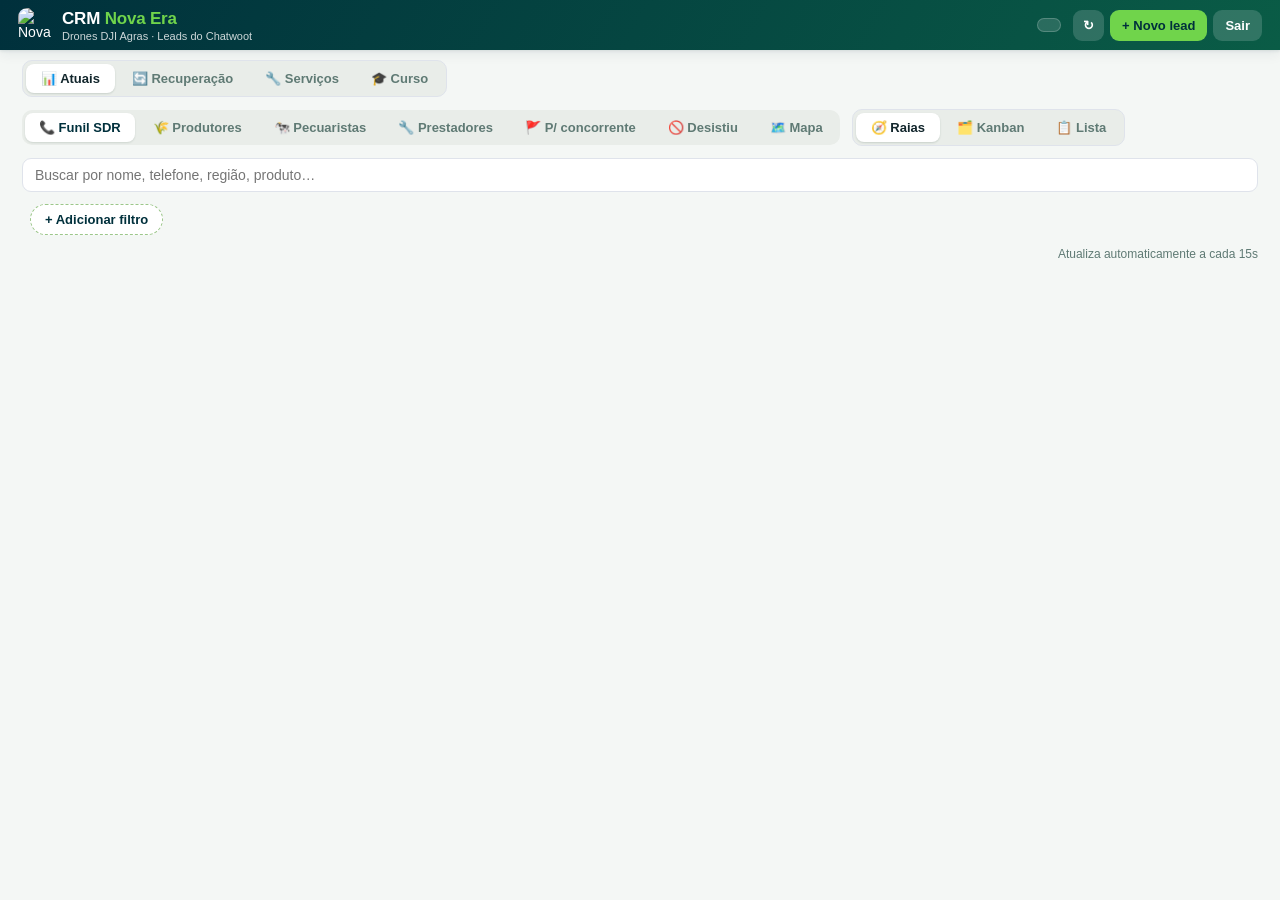
==== commit 789f9214: "Importar leads ANTIGOS do Chatwoot do curso (lote de recuperacao) Botao no painel Campanhas (secao d" ====
--- a/public/index.html
+++ b/public/index.html
@@ -60,6 +60,7 @@
           <button class="btn ghost" id="btnReport" title="Relatório diário" hidden>📊 Relatório</button>
           <button class="btn ghost" id="btnCampaigns" title="Campanhas" hidden>📣 Campanhas</button>
           <button class="btn ghost" id="btnAlertas" title="Prazos dos alertas de retorno e resposta" hidden>⏰ Alertas</button>
+          <button class="btn ghost" id="btnEtapas" title="Renomear, criar e excluir etapas dos funis" hidden>🧩 Etapas do funil</button>
           <button class="btn ghost" id="btnUsers" title="Usuários e acessos" hidden>👥 Usuários</button>
         </div>
       </div>
@@ -164,6 +165,7 @@
             <label class="seg-opt produtor"><input type="radio" name="tipo" value="produtor" /> <span>🌾 Produtor rural</span></label>
             <label class="seg-opt pecuarista"><input type="radio" name="tipo" value="pecuarista" /> <span>🐄 Pecuarista</span></label>
             <label class="seg-opt prestador"><input type="radio" name="tipo" value="prestador" /> <span>🔧 Prestador de serviço</span></label>
+            <label class="seg-opt cursoseg" title="Quer o curso de pilotagem (não comprar drone) — entra sozinho no painel 🎓 Curso"><input type="radio" name="tipo" value="curso" /> <span>🎓 Curso</span></label>
           </div>
           <label class="recup-toggle" title="Cliente antigo que você está tentando recuperar — fica na aba Recuperação, fora do funil dos leads novos">
             <input type="checkbox" name="recuperacao" /> <span>🔄 Lead de recuperação (cliente antigo)</span>
@@ -389,19 +391,37 @@
   <div class="modal-backdrop" id="reportBackdrop" hidden>
     <div class="modal wide" role="dialog" aria-modal="true">
       <div class="modal-head">
-        <h2>📊 Relatório diário</h2>
+        <h2>📊 Relatórios</h2>
         <button class="icon-btn" id="reportClose" aria-label="Fechar">✕</button>
       </div>
       <div class="modal-body">
-        <p class="muted-note">Leads que chegaram por dia (do Chatwoot e demais origens) e quantos
-          o SDR qualificou. Use para acompanhar o volume de entrada e a produtividade da triagem.</p>
+        <p class="muted-note">Leads que chegaram (do Chatwoot e demais origens) e quantos o SDR
+          qualificou — por dia, semana ou mês. Use para acompanhar o volume de entrada e a
+          produtividade da triagem.</p>
         <div class="report-controls">
+          <label class="inline">Agrupar por
+            <select id="reportAgrupar">
+              <option value="dia" selected>Dia</option>
+              <option value="semana">Semana</option>
+              <option value="mes">Mês</option>
+            </select>
+          </label>
           <label class="inline">Período
             <select id="reportDias">
               <option value="7">Últimos 7 dias</option>
               <option value="30" selected>Últimos 30 dias</option>
               <option value="90">Últimos 90 dias</option>
+              <option value="180">Últimos 6 meses</option>
+              <option value="365">Último ano</option>
+              <option value="0">Tempo total (desde o início)</option>
+              <option value="custom">Período específico…</option>
             </select>
+          </label>
+          <label class="inline" id="reportDeWrap" hidden>De
+            <input type="date" id="reportDe" />
+          </label>
+          <label class="inline" id="reportAteWrap" hidden>Até
+            <input type="date" id="reportAte" />
           </label>
           <button class="btn primary small" id="btnReportCsv" type="button">⬇️ Baixar CSV</button>
         </div>
@@ -446,6 +466,7 @@
             <option value="produtor">🌾 Produtor rural</option>
             <option value="pecuarista">🐄 Pecuarista</option>
             <option value="prestador">🔧 Prestador de serviço</option>
+            <option value="curso">🎓 Curso</option>
           </select>
         </label>
         <label class="bulk-check">
@@ -537,6 +558,47 @@
             title="Vincula cada lead da Recuperação à conversa antiga dele no Chatwoot (não envia mensagem nenhuma)">🔗 Conectar TODOS os leads da Recuperação</button>
         </div>
         <div class="cw-teste" id="loteStatus" hidden></div>
+
+        <div class="section-title" style="margin-top:18px">🎓 Chatwoot do CURSO (instância separada)</div>
+        <p class="muted-note">Se a venda do curso atende num Chatwoot próprio, configure aqui.
+          Os leads desse Chatwoot chegam ao CRM <b>já classificados como 🎓 Curso</b> e dentro do
+          painel do Curso — e o chat/botões de cada lead usam a instância certa sozinhos.</p>
+        <div class="settings-row">
+          <label class="inline">Endereço do Chatwoot do curso
+            <input id="cwCursoUrl" placeholder="Ex.: https://curso.novaeradrones.com.br" />
+          </label>
+          <label class="inline">Nº da conta
+            <input id="cwCursoAccount" placeholder="Ex.: 1" style="width:70px" />
+          </label>
+          <label class="inline">Nº da caixa de entrada
+            <input id="cwCursoInbox" placeholder="Ex.: 1" style="width:70px" />
+          </label>
+        </div>
+        <div class="settings-row">
+          <label class="inline">Token de acesso da API <small class="req-hint">(do Chatwoot do curso)</small>
+            <input id="cwCursoToken" type="password" placeholder="cole o token aqui" autocomplete="off" />
+          </label>
+        </div>
+        <div class="settings-row">
+          <label class="inline" style="flex:1">Saudação automática (curso)
+            <textarea id="cwCursoSaudacao" rows="2" placeholder="Ex.: Olá {nome}! Que bom seu interesse no curso 🎓"></textarea>
+          </label>
+          <button class="btn primary small" id="btnSaveCwCurso" type="button">Salvar Chatwoot do curso</button>
+          <button class="btn ghost small" id="btnTestCwCurso" type="button" title="Verifica endereço, token e conta do Chatwoot do curso">🔌 Testar conexão</button>
+        </div>
+        <div class="cw-teste" id="cwCursoTesteBox" hidden></div>
+        <p class="muted-note" style="margin-top:8px">Ponte do curso: no <b>Chatwoot do curso</b>, vá em
+          ⚙️ Configurações → Integrações → Webhooks, cole o endereço abaixo e marque
+          <b>Conversa criada</b>, <b>Conversa atualizada</b> e <b>Mensagem criada</b>.</p>
+        <div class="settings-row">
+          <input id="whCursoUrl" readonly placeholder="carregando…" style="flex:1; min-width: 0" />
+          <button class="btn primary small" id="btnCopiarWhCurso" type="button">📋 Copiar endereço</button>
+        </div>
+        <div class="settings-row" style="margin-top:10px">
+          <button class="btn ghost small" id="btnImportarCurso" type="button"
+            title="Varre TODAS as conversas do Chatwoot do curso e cria cada cliente como lead 🎓 de recuperação, já conectado à conversa antiga (não envia mensagem nenhuma)">📥 Importar leads ANTIGOS do curso (recuperação)</button>
+        </div>
+        <div class="cw-teste" id="importCursoStatus" hidden></div>
 
         <div class="section-title" style="margin-top:18px">📥 Receber leads do Chatwoot automaticamente</div>
         <p class="muted-note">Todo cliente que chamar no Chatwoot vira lead aqui <b>sozinho</b> — já conectado à
@@ -601,6 +663,22 @@
         <div style="margin-top:16px">
           <button class="btn primary" id="btnSaveAlertas" type="button">Salvar</button>
         </div>
+      </div>
+    </div>
+  </div>
+
+  <!-- Modal de Etapas do funil (renomear / criar / excluir) — gestor -->
+  <div class="modal-backdrop" id="etapasBackdrop" hidden>
+    <div class="modal" role="dialog" aria-modal="true">
+      <div class="modal-head">
+        <h2>🧩 Etapas do funil</h2>
+        <button class="icon-btn" id="etapasClose" aria-label="Fechar">✕</button>
+      </div>
+      <div class="modal-body">
+        <p class="muted-note">Renomeie qualquer coluna (o nome muda para todo mundo, na hora).
+          Etapas com 🔒 são fixas do sistema — dá para renomear, mas não excluir. Para excluir uma
+          etapa, ela precisa estar <b>vazia</b> (mova os leads antes).</p>
+        <div id="etapasBody"><!-- via JS --></div>
       </div>
     </div>
   </div>
--- a/public/styles.css
+++ b/public/styles.css
@@ -363,6 +363,8 @@
 .st-q_prod .dot { background: var(--green-500); }
 .st-q_prest .dot { background: #2f855a; }
 .st-perd_sdr .dot { background: var(--danger); }
+.st-q_curso .dot { background: #6b46c1; }
+.col-h.st-q_curso { background: #f3ecfe; }
 .st-curioso .dot { background: #a9885c; }
 .st-recebido .dot { background: var(--green-500); }
 .st-decidindo .dot { background: #b8860b; }
@@ -668,6 +670,7 @@
 .seg-opt.produtor:has(input:checked) { border-color: var(--green-500); background: #eafaf0; }
 .seg-opt.pecuarista:has(input:checked) { border-color: #a1662f; background: #f6efe6; }
 .seg-opt.prestador:has(input:checked) { border-color: var(--amber); background: #fdf6e8; }
+.seg-opt.cursoseg:has(input:checked) { border-color: #6b46c1; background: #f3ecfe; }
 
 .grid { display: grid; grid-template-columns: 1fr 1fr; gap: 12px 14px; }
 .grid .full { grid-column: 1 / -1; }
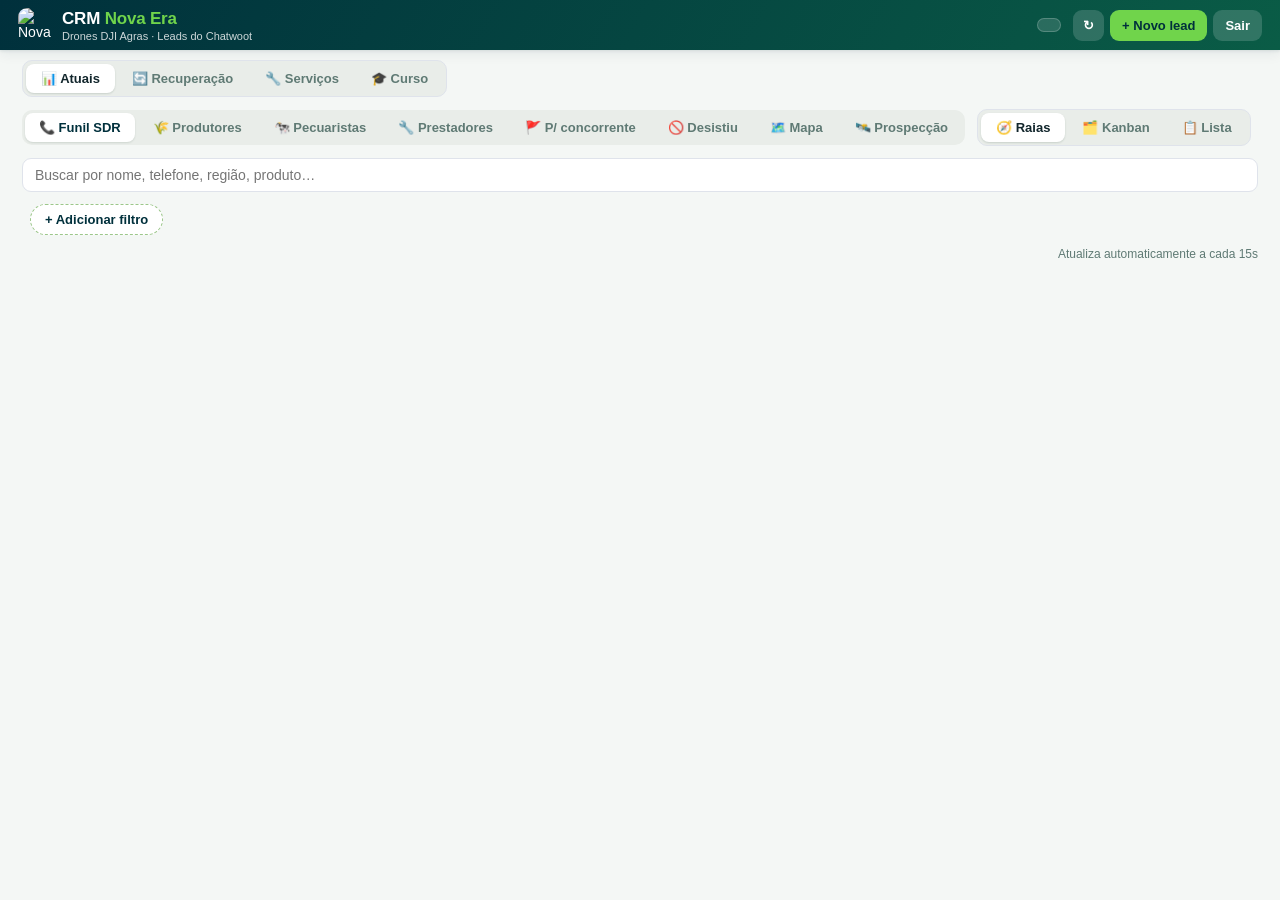
==== commit fd249af5: "Tarefas por cliente (com prazo e alerta) Secao "📋 Tarefas" na ficha: criar tarefa (texto + prazo opc" ====
--- a/public/index.html
+++ b/public/index.html
@@ -85,6 +85,7 @@
       <button class="view-tab" id="tabPerdidos" role="tab">🚩 P/ concorrente</button>
       <button class="view-tab" id="tabDesistiu" role="tab">🚫 Desistiu</button>
       <button class="view-tab" id="tabMap" role="tab">🗺️ Mapa</button>
+      <button class="view-tab" id="tabProspeccao" role="tab" title="Mapa de fazendas para prospectar novos clientes">🛰️ Prospecção</button>
     </div>
     <div class="escopo-switch" id="boardViewSwitch" role="tablist" aria-label="Modo de visualização" title="Como mostrar o quadro">
       <button type="button" class="escopo-opt bv-opt active" id="bvRaias" data-bv="raias">🧭 Raias</button>
@@ -306,6 +307,14 @@
           <label class="full">Observações
             <textarea name="observacoes" rows="3" placeholder="Anotações do atendimento…"></textarea>
           </label>
+
+          <div class="section-title full">📋 Tarefas <span id="tarefaCount" class="visit-count"></span></div>
+          <div class="full tarefa-nova">
+            <input id="tarefaTexto" maxlength="300" placeholder="Ex.: ligar sexta, enviar proposta…" />
+            <input id="tarefaPrazo" type="date" title="Prazo (opcional)" />
+            <button class="btn primary small" id="btnAddTarefa" type="button">➕ Criar tarefa</button>
+          </div>
+          <div class="full" id="tarefaList"><!-- lista via JS --></div>
 
           <div class="section-title full">🚗 Visitas de campo <span id="visitCount" class="visit-count"></span></div>
           <div class="full">
@@ -715,5 +724,10 @@
   <div class="toast" id="toast" hidden></div>
 
   <script src="app.js"></script>
+<script>
+  document.getElementById('tabProspeccao').addEventListener('click', function(){
+    window.location.href = '/prospeccao.html';
+  });
+</script>
 </body>
 </html>
--- a/public/styles.css
+++ b/public/styles.css
@@ -791,6 +791,19 @@
 .import-list { margin: 6px 0 0; padding-left: 18px; font-size: 12.5px; color: var(--muted); max-height: 180px; overflow-y: auto; }
 .import-list li { margin-bottom: 3px; }
 
+/* ---------- Tarefas do cliente ---------- */
+.tarefa-nova { display: flex; gap: 8px; align-items: center; flex-wrap: wrap; }
+.tarefa-nova input[type="date"] { font: inherit; padding: 7px 9px; border: 1px solid var(--line); border-radius: 8px; }
+.tarefa-nova #tarefaTexto { flex: 1; min-width: 160px; font: inherit; padding: 8px 10px; border: 1px solid var(--line); border-radius: 8px; }
+.tarefa-item { display: flex; align-items: center; gap: 9px; border: 1px solid var(--line); border-radius: 9px; padding: 7px 10px; margin-top: 7px; }
+.tarefa-item input[type="checkbox"] { width: 17px; height: 17px; flex-shrink: 0; }
+.tarefa-item .tx { flex: 1; font-size: 13px; }
+.tarefa-item.feita .tx { text-decoration: line-through; color: var(--muted); }
+.tarefa-item .tprazo { font-size: 11px; font-weight: 700; color: var(--muted); background: #f1f4f2; border-radius: 7px; padding: 2px 8px; white-space: nowrap; }
+.tarefa-item .tprazo.hoje { background: #fff5d6; color: #8a6100; }
+.tarefa-item .tprazo.vencida { background: #fde3e1; color: #b02a1f; }
+.tarefa-vazia { color: var(--muted); font-size: 12.5px; padding: 4px 0; }
+
 /* ---------- Visitas de campo ---------- */
 .modal-top { z-index: 60; } /* fica acima do modal do lead */
 .visit-count { color: var(--green-700); font-weight: 800; }
